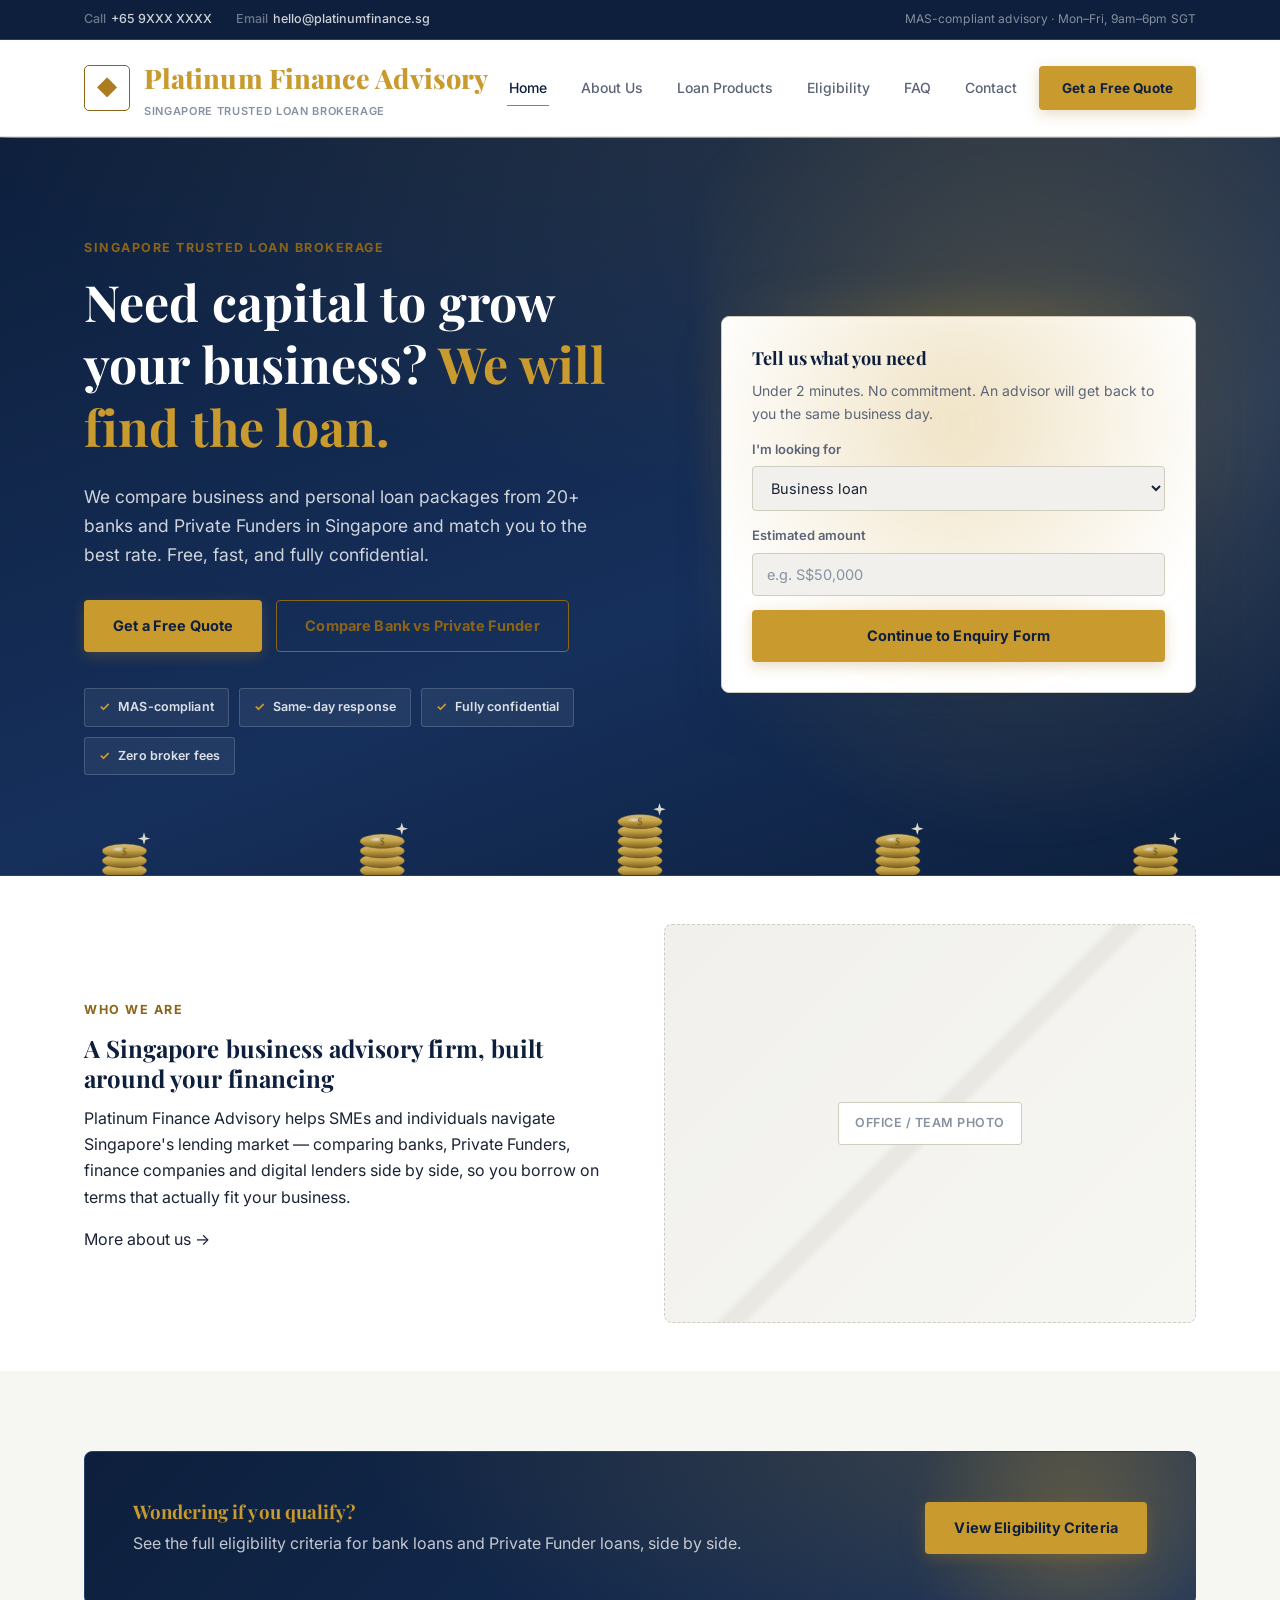
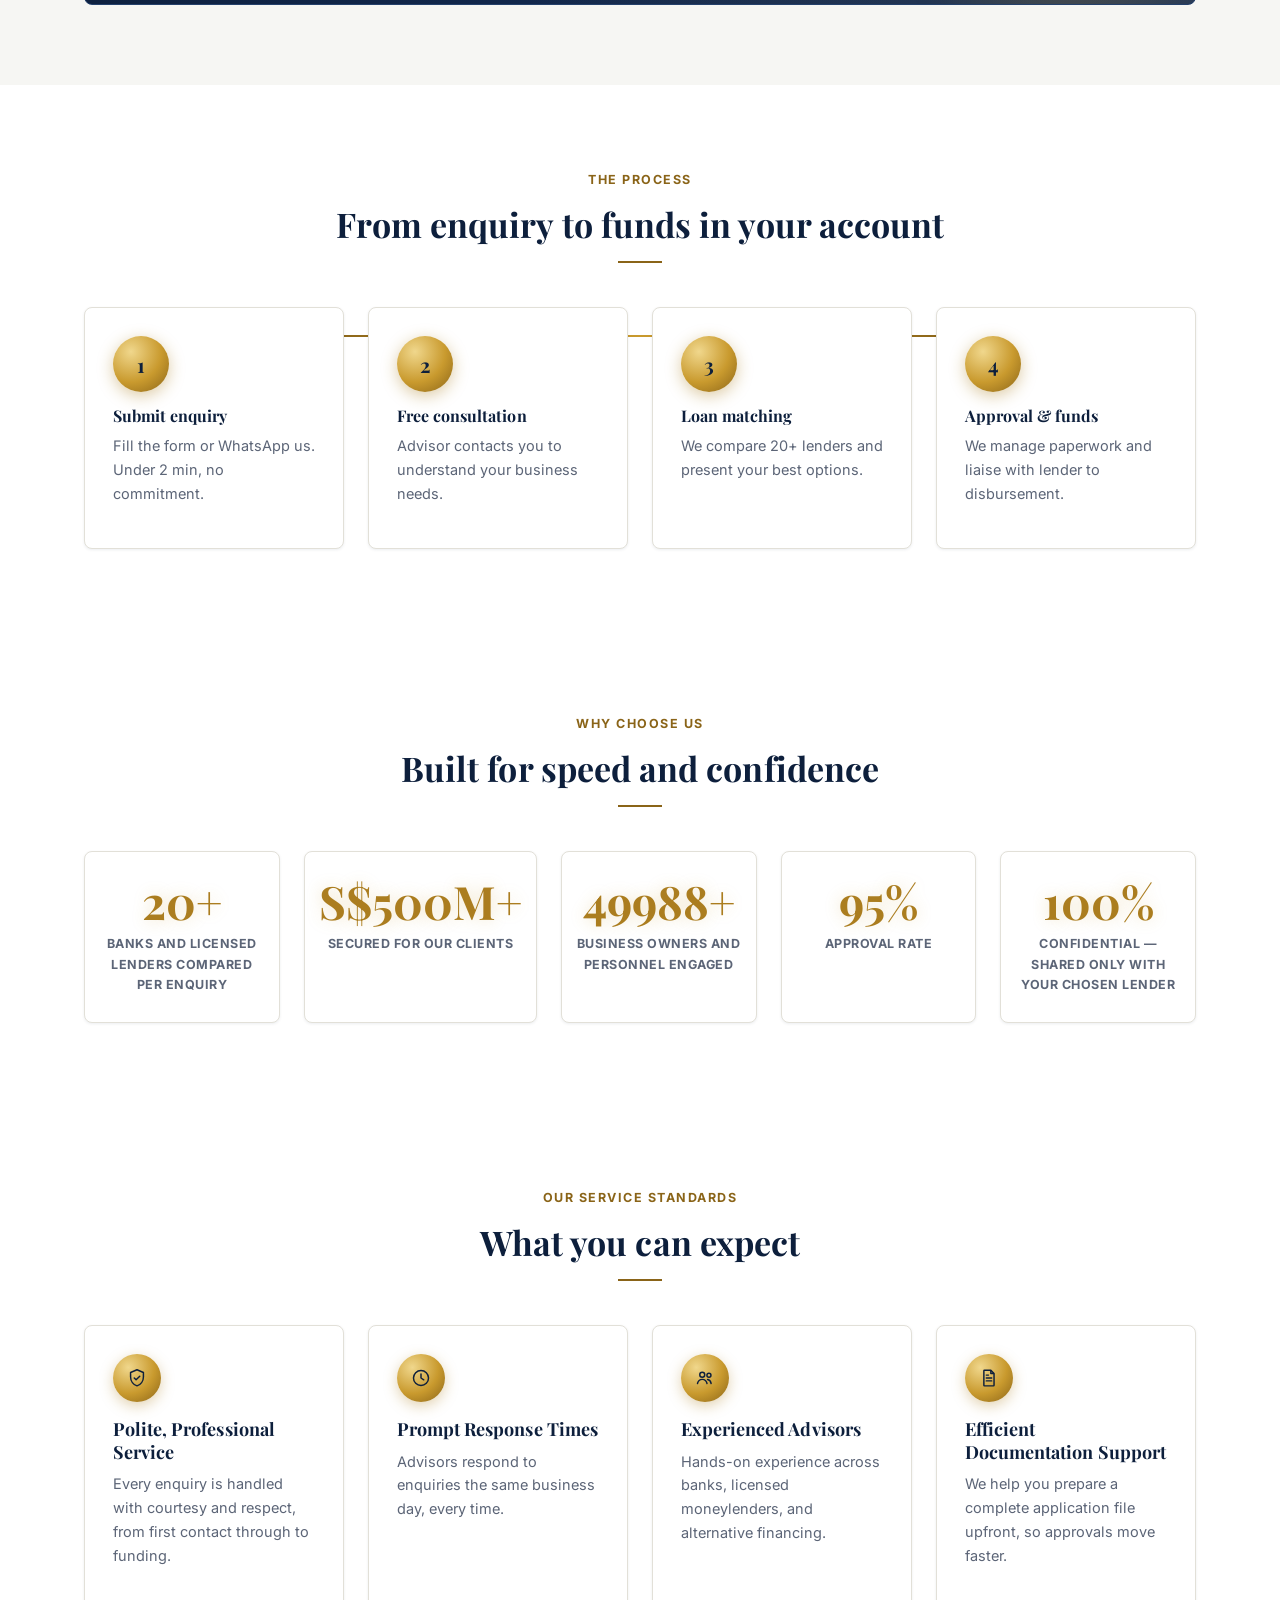
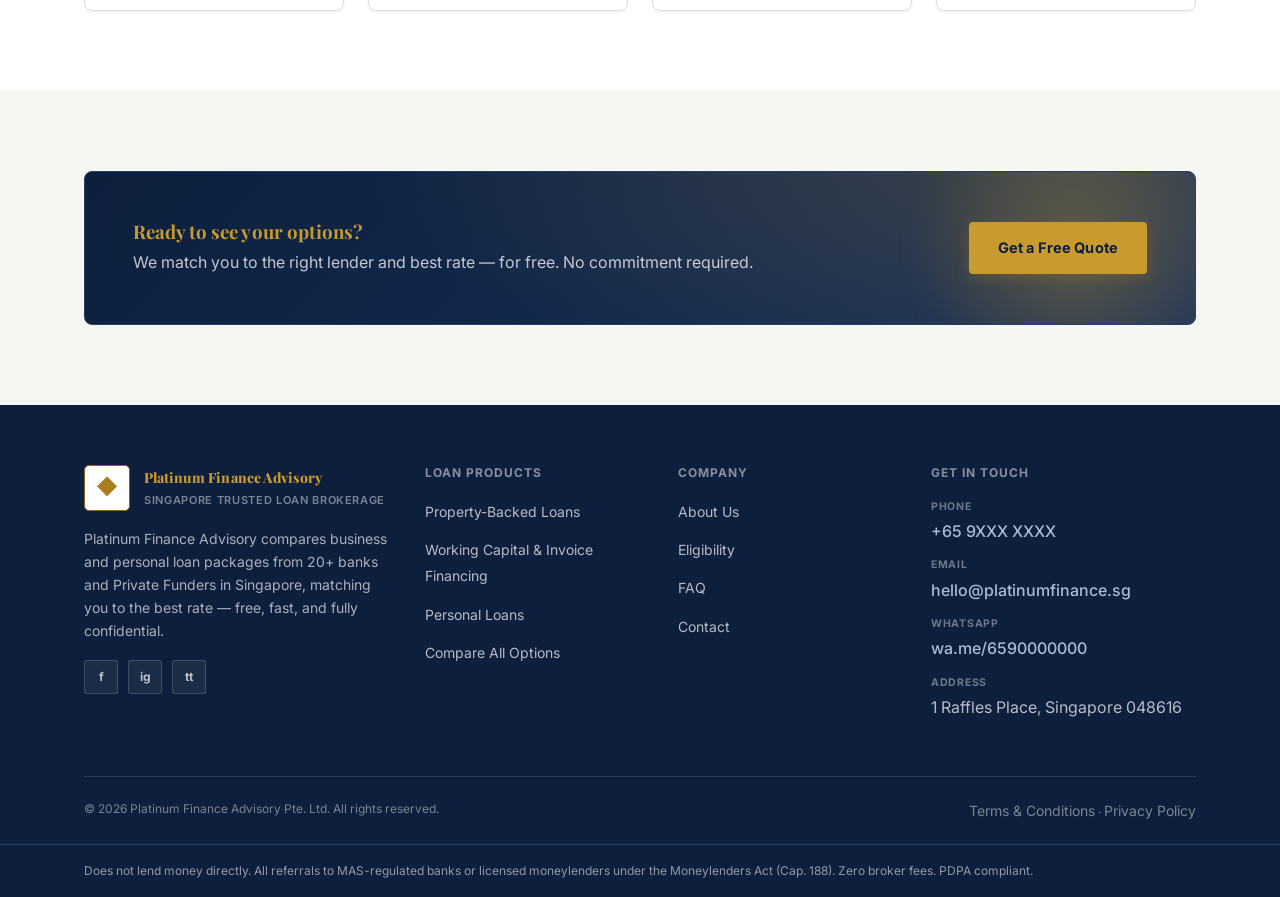
==== index.html @ d01706be "Initial checkpoint: Platinum Finance Advisory site Full site with product pages, animated homepage h" ====
<!doctype html>
<html lang="en">
<head>
<meta charset="UTF-8">
<meta name="viewport" content="width=device-width, initial-scale=1.0">
<title>Platinum Finance Advisory | Singapore Trusted Loan Brokerage</title>
<meta name="description" content="Platinum Finance Advisory compares business and personal loan packages from 20+ banks and Private Funders in Singapore. Free, fast, and fully confidential.">
<link rel="icon" href="data:image/svg+xml,<svg xmlns=%22http://www.w3.org/2000/svg%22 viewBox=%220 0 100 100%22><rect width=%22100%22 height=%22100%22 rx=%2220%22 fill=%22%23000000%22/><text x=%2250%22 y=%2266%22 font-size=%2258%22 font-family=%22sans-serif%22 font-weight=%22900%22 fill=%22%23d9af52%22 text-anchor=%22middle%22>%E2%97%86</text></svg>">
<link rel="stylesheet" href="css/styles.css?v=30">
</head>
<body>

<div class="top-bar">
  <div class="container top-bar-inner">
    <div class="top-bar-contact">
      <a href="tel:+6590000000"><span class="label">Call</span>+65 9XXX XXXX</a>
      <a href="mailto:hello@platinumfinance.sg"><span class="label">Email</span>hello@platinumfinance.sg</a>
    </div>
    <div class="top-bar-note">MAS-compliant advisory · Mon–Fri, 9am–6pm SGT</div>
  </div>
</div>

<header class="site-header">
  <div class="nav-bar">
    <a href="index.html" class="brand">
      <span class="mark mark--glow">◆</span>
      <span><span class="brand-name--glow">Platinum Finance Advisory</span><span class="tagline">Singapore trusted loan brokerage</span></span>
    </a>
    <nav class="nav-links">
      <a href="index.html" class="active">Home</a>
      <a href="about.html">About Us</a>
      <a href="products.html">Loan Products</a>
      <a href="eligibility.html">Eligibility</a>
      <a href="faq.html">FAQ</a>
      <a href="contact.html">Contact</a>
      <a href="contact.html#quote-form" class="btn btn-primary nav-cta-mobile">Get a Free Quote</a>
    </nav>
    <div class="nav-actions">
      <a href="contact.html#quote-form" class="btn btn-primary nav-cta">Get a Free Quote</a>
    </div>
    <button class="nav-toggle" aria-label="Toggle menu" aria-expanded="false"></button>
  </div>
</header>

<section class="hero">
  <div class="hero-coins" aria-hidden="true">
    <svg viewBox="0 0 1440 200" preserveAspectRatio="xMidYMax slice" xmlns="http://www.w3.org/2000/svg">
      <defs>
        <linearGradient id="coinGold" x1="0" y1="0" x2="0" y2="1">
          <stop offset="0%" stop-color="#f0d78c"/>
          <stop offset="45%" stop-color="#e8bb45"/>
          <stop offset="100%" stop-color="#8a6418"/>
        </linearGradient>
        <radialGradient id="coinShine" cx="50%" cy="50%" r="50%">
          <stop offset="0%" stop-color="#ffffff" stop-opacity=".9"/>
          <stop offset="100%" stop-color="#ffffff" stop-opacity="0"/>
        </radialGradient>
      </defs>
      <g class="coin-stack">
        <ellipse cx="140" cy="195" rx="25" ry="8" fill="url(#coinGold)" stroke="#7a5716" stroke-width="1" stroke-opacity=".5"/>
        <ellipse cx="140" cy="184" rx="25" ry="8" fill="url(#coinGold)" stroke="#7a5716" stroke-width="1" stroke-opacity=".5"/>
        <ellipse cx="140" cy="173" rx="25" ry="8" fill="url(#coinGold)" stroke="#7a5716" stroke-width="1" stroke-opacity=".5"/>
        <ellipse class="coin-shine" cx="133" cy="171" rx="8" ry="3" fill="url(#coinShine)"/>
        <text x="140" y="177" text-anchor="middle" font-family="Georgia, serif" font-size="11" font-weight="700" fill="#5c4210" opacity=".55">$</text>
        <path class="coin-sparkle" d="M0,-7 L1.6,-1.6 L7,0 L1.6,1.6 L0,7 L-1.6,1.6 L-7,0 L-1.6,-1.6 Z" fill="#fff8e0" transform="translate(162,159)"/>
      </g>
      <g class="coin-stack">
        <ellipse cx="430" cy="195" rx="25" ry="8" fill="url(#coinGold)" stroke="#7a5716" stroke-width="1" stroke-opacity=".5"/>
        <ellipse cx="430" cy="184" rx="25" ry="8" fill="url(#coinGold)" stroke="#7a5716" stroke-width="1" stroke-opacity=".5"/>
        <ellipse cx="430" cy="173" rx="25" ry="8" fill="url(#coinGold)" stroke="#7a5716" stroke-width="1" stroke-opacity=".5"/>
        <ellipse cx="430" cy="162" rx="25" ry="8" fill="url(#coinGold)" stroke="#7a5716" stroke-width="1" stroke-opacity=".5"/>
        <ellipse class="coin-shine" cx="423" cy="160" rx="8" ry="3" fill="url(#coinShine)"/>
        <text x="430" y="166" text-anchor="middle" font-family="Georgia, serif" font-size="11" font-weight="700" fill="#5c4210" opacity=".55">$</text>
        <path class="coin-sparkle" d="M0,-7 L1.6,-1.6 L7,0 L1.6,1.6 L0,7 L-1.6,1.6 L-7,0 L-1.6,-1.6 Z" fill="#fff8e0" transform="translate(452,148)"/>
      </g>
      <g class="coin-stack">
        <ellipse cx="720" cy="195" rx="25" ry="8" fill="url(#coinGold)" stroke="#7a5716" stroke-width="1" stroke-opacity=".5"/>
        <ellipse cx="720" cy="184" rx="25" ry="8" fill="url(#coinGold)" stroke="#7a5716" stroke-width="1" stroke-opacity=".5"/>
        <ellipse cx="720" cy="173" rx="25" ry="8" fill="url(#coinGold)" stroke="#7a5716" stroke-width="1" stroke-opacity=".5"/>
        <ellipse cx="720" cy="162" rx="25" ry="8" fill="url(#coinGold)" stroke="#7a5716" stroke-width="1" stroke-opacity=".5"/>
        <ellipse cx="720" cy="151" rx="25" ry="8" fill="url(#coinGold)" stroke="#7a5716" stroke-width="1" stroke-opacity=".5"/>
        <ellipse cx="720" cy="140" rx="25" ry="8" fill="url(#coinGold)" stroke="#7a5716" stroke-width="1" stroke-opacity=".5"/>
        <ellipse class="coin-shine" cx="713" cy="138" rx="8" ry="3" fill="url(#coinShine)"/>
        <text x="720" y="144" text-anchor="middle" font-family="Georgia, serif" font-size="11" font-weight="700" fill="#5c4210" opacity=".55">$</text>
        <path class="coin-sparkle" d="M0,-7 L1.6,-1.6 L7,0 L1.6,1.6 L0,7 L-1.6,1.6 L-7,0 L-1.6,-1.6 Z" fill="#fff8e0" transform="translate(742,126)"/>
      </g>
      <g class="coin-stack">
        <ellipse cx="1010" cy="195" rx="25" ry="8" fill="url(#coinGold)" stroke="#7a5716" stroke-width="1" stroke-opacity=".5"/>
        <ellipse cx="1010" cy="184" rx="25" ry="8" fill="url(#coinGold)" stroke="#7a5716" stroke-width="1" stroke-opacity=".5"/>
        <ellipse cx="1010" cy="173" rx="25" ry="8" fill="url(#coinGold)" stroke="#7a5716" stroke-width="1" stroke-opacity=".5"/>
        <ellipse cx="1010" cy="162" rx="25" ry="8" fill="url(#coinGold)" stroke="#7a5716" stroke-width="1" stroke-opacity=".5"/>
        <ellipse class="coin-shine" cx="1003" cy="160" rx="8" ry="3" fill="url(#coinShine)"/>
        <text x="1010" y="166" text-anchor="middle" font-family="Georgia, serif" font-size="11" font-weight="700" fill="#5c4210" opacity=".55">$</text>
        <path class="coin-sparkle" d="M0,-7 L1.6,-1.6 L7,0 L1.6,1.6 L0,7 L-1.6,1.6 L-7,0 L-1.6,-1.6 Z" fill="#fff8e0" transform="translate(1032,148)"/>
      </g>
      <g class="coin-stack">
        <ellipse cx="1300" cy="195" rx="25" ry="8" fill="url(#coinGold)" stroke="#7a5716" stroke-width="1" stroke-opacity=".5"/>
        <ellipse cx="1300" cy="184" rx="25" ry="8" fill="url(#coinGold)" stroke="#7a5716" stroke-width="1" stroke-opacity=".5"/>
        <ellipse cx="1300" cy="173" rx="25" ry="8" fill="url(#coinGold)" stroke="#7a5716" stroke-width="1" stroke-opacity=".5"/>
        <ellipse class="coin-shine" cx="1293" cy="171" rx="8" ry="3" fill="url(#coinShine)"/>
        <text x="1300" y="177" text-anchor="middle" font-family="Georgia, serif" font-size="11" font-weight="700" fill="#5c4210" opacity=".55">$</text>
        <path class="coin-sparkle" d="M0,-7 L1.6,-1.6 L7,0 L1.6,1.6 L0,7 L-1.6,1.6 L-7,0 L-1.6,-1.6 Z" fill="#fff8e0" transform="translate(1322,159)"/>
      </g>
    </svg>
  </div>
  <div class="container hero-grid">
    <div>
      <span class="eyebrow">Singapore Trusted Loan Brokerage</span>
      <h1>Need capital to grow your business? <span class="accent-text">We will find the loan.</span></h1>
      <p class="lead">We compare business and personal loan packages from 20+ banks and Private Funders in Singapore and match you to the best rate. Free, fast, and fully confidential.</p>
      <div class="hero-actions">
        <a href="contact.html#quote-form" class="btn btn-primary">Get a Free Quote</a>
        <a href="products.html" class="btn btn-outline">Compare Bank vs Private Funder</a>
      </div>
      <ul class="hero-trust">
        <li><span class="dot">✓</span> MAS-compliant</li>
        <li><span class="dot">✓</span> Same-day response</li>
        <li><span class="dot">✓</span> Fully confidential</li>
        <li><span class="dot">✓</span> Zero broker fees</li>
      </ul>
    </div>
    <div class="hero-card">
      <h3>Tell us what you need</h3>
      <p style="color:var(--text-muted);font-size:14px;">Under 2 minutes. No commitment. An advisor will get back to you the same business day.</p>
      <div class="field">
        <label>I'm looking for</label>
        <select>
          <option>Business loan</option>
          <option>Personal loan</option>
          <option>Not sure — help me decide</option>
        </select>
      </div>
      <div class="field">
        <label>Estimated amount</label>
        <input type="text" placeholder="e.g. S$50,000">
      </div>
      <a href="contact.html#quote-form" class="btn btn-primary btn-block">Continue to Enquiry Form</a>
    </div>
  </div>
</section>

<section class="section--tight">
  <div class="container">
    <div class="grid grid-2" style="align-items:center;gap:48px;">
      <div>
        <span class="eyebrow">Who We Are</span>
        <h2>A Singapore business advisory firm, built around your financing</h2>
        <p>Platinum Finance Advisory helps SMEs and individuals navigate Singapore's lending market — comparing banks, Private Funders, finance companies and digital lenders side by side, so you borrow on terms that actually fit your business.</p>
        <a href="about.html" class="card-link">More about us →</a>
      </div>
      <div class="photo-placeholder">
        <span class="photo-placeholder-label">Office / team photo</span>
      </div>
    </div>
  </div>
</section>

<section class="section section--alt" id="eligibility-teaser">
  <div class="container">
    <div class="cta-banner">
      <div>
        <h3>Wondering if you qualify?</h3>
        <p>See the full eligibility criteria for bank loans and Private Funder loans, side by side.</p>
      </div>
      <a href="eligibility.html" class="btn btn-primary">View Eligibility Criteria</a>
    </div>
  </div>
</section>

<section class="section" id="process">
  <div class="container">
    <div class="section-head">
      <span class="eyebrow">The Process</span>
      <h2>From enquiry to funds in your account</h2>
    </div>
    <div class="grid grid-4 process-grid">
      <div class="card">
        <div class="step-num" style="margin-bottom:14px;">1</div>
        <h4>Submit enquiry</h4>
        <p style="color:var(--text-muted);font-size:14.5px;">Fill the form or WhatsApp us. Under 2 min, no commitment.</p>
      </div>
      <div class="card">
        <div class="step-num" style="margin-bottom:14px;">2</div>
        <h4>Free consultation</h4>
        <p style="color:var(--text-muted);font-size:14.5px;">Advisor contacts you to understand your business needs.</p>
      </div>
      <div class="card">
        <div class="step-num" style="margin-bottom:14px;">3</div>
        <h4>Loan matching</h4>
        <p style="color:var(--text-muted);font-size:14.5px;">We compare 20+ lenders and present your best options.</p>
      </div>
      <div class="card">
        <div class="step-num" style="margin-bottom:14px;">4</div>
        <h4>Approval &amp; funds</h4>
        <p style="color:var(--text-muted);font-size:14.5px;">We manage paperwork and liaise with lender to disbursement.</p>
      </div>
    </div>
  </div>
</section>

<section class="section" id="why-us">
  <div class="container">
    <div class="section-head">
      <span class="eyebrow">Why Choose Us</span>
      <h2>Built for speed and confidence</h2>
    </div>
    <div class="grid grid-5">
      <div class="stat-block">
        <div class="stat-number">20+</div>
        <div class="stat-label">Banks and licensed lenders compared per enquiry</div>
      </div>
      <div class="stat-block">
        <div class="stat-number">S$500M+</div>
        <div class="stat-label">Secured for our clients</div>
      </div>
      <div class="stat-block">
        <div class="stat-number">50,000+</div>
        <div class="stat-label">Business owners and personnel engaged</div>
      </div>
      <div class="stat-block">
        <div class="stat-number">95%</div>
        <div class="stat-label">Approval rate</div>
      </div>
      <div class="stat-block">
        <div class="stat-number">100%</div>
        <div class="stat-label">Confidential — shared only with your chosen lender</div>
      </div>
    </div>
  </div>
</section>

<section class="section">
  <div class="container">
    <div class="section-head">
      <span class="eyebrow">Our Service Standards</span>
      <h2>What you can expect</h2>
    </div>
    <div class="grid grid-4">
      <div class="card">
        <div class="icon icon--badge">
          <svg viewBox="0 0 24 24" fill="none" xmlns="http://www.w3.org/2000/svg"><path d="M12 3l7 3v5c0 4.4-3 8.4-7 9.6-4-1.2-7-5.2-7-9.6V6l7-3z" stroke="currentColor" stroke-width="1.6" stroke-linejoin="round"/><path d="M9 12l2 2 4-4" stroke="currentColor" stroke-width="1.6" stroke-linecap="round" stroke-linejoin="round"/></svg>
        </div>
        <h3>Polite, Professional Service</h3>
        <p>Every enquiry is handled with courtesy and respect, from first contact through to funding.</p>
      </div>
      <div class="card">
        <div class="icon icon--badge">
          <svg viewBox="0 0 24 24" fill="none" xmlns="http://www.w3.org/2000/svg"><circle cx="12" cy="12" r="8.2" stroke="currentColor" stroke-width="1.6"/><path d="M12 7.5V12l3 2" stroke="currentColor" stroke-width="1.6" stroke-linecap="round" stroke-linejoin="round"/></svg>
        </div>
        <h3>Prompt Response Times</h3>
        <p>Advisors respond to enquiries the same business day, every time.</p>
      </div>
      <div class="card">
        <div class="icon icon--badge">
          <svg viewBox="0 0 24 24" fill="none" xmlns="http://www.w3.org/2000/svg"><circle cx="9" cy="8.5" r="2.7" stroke="currentColor" stroke-width="1.6"/><path d="M3.8 18c.6-2.8 2.7-4.5 5.2-4.5s4.6 1.7 5.2 4.5" stroke="currentColor" stroke-width="1.6" stroke-linecap="round"/><circle cx="16.3" cy="9" r="2.2" stroke="currentColor" stroke-width="1.6"/><path d="M14.8 13.7c1.9.2 3.4 1.8 3.9 4.3" stroke="currentColor" stroke-width="1.6" stroke-linecap="round"/></svg>
        </div>
        <h3>Experienced Advisors</h3>
        <p>Hands-on experience across banks, licensed moneylenders, and alternative financing.</p>
      </div>
      <div class="card">
        <div class="icon icon--badge">
          <svg viewBox="0 0 24 24" fill="none" xmlns="http://www.w3.org/2000/svg"><path d="M7 3.5h7l3.5 3.5V20a.6.6 0 01-.6.6H7a.6.6 0 01-.6-.6V4.1c0-.3.3-.6.6-.6z" stroke="currentColor" stroke-width="1.6" stroke-linejoin="round"/><path d="M14 3.5V7h3.5" stroke="currentColor" stroke-width="1.6" stroke-linejoin="round"/><path d="M9 12h6M9 15.2h6M9 8.8h2.5" stroke="currentColor" stroke-width="1.4" stroke-linecap="round"/></svg>
        </div>
        <h3>Efficient Documentation Support</h3>
        <p>We help you prepare a complete application file upfront, so approvals move faster.</p>
      </div>
    </div>
  </div>
</section>

<section class="section section--alt">
  <div class="container">
    <div class="cta-banner">
      <div>
        <h3>Ready to see your options?</h3>
        <p>We match you to the right lender and best rate — for free. No commitment required.</p>
      </div>
      <a href="contact.html#quote-form" class="btn btn-primary">Get a Free Quote</a>
    </div>
  </div>
</section>

<footer class="site-footer">
  <div class="container">
    <div class="footer-grid">
      <div>
        <a href="index.html" class="brand">
          <span class="mark">◆</span>
          <span>Platinum Finance Advisory<span class="tagline">Singapore trusted loan brokerage</span></span>
        </a>
        <p class="about-blurb">Platinum Finance Advisory compares business and personal loan packages from 20+ banks and Private Funders in Singapore, matching you to the best rate — free, fast, and fully confidential.</p>
        <div class="social-row">
          <a href="#" aria-label="Facebook" target="_blank" rel="noopener">f</a>
          <a href="#" aria-label="Instagram" target="_blank" rel="noopener">ig</a>
          <a href="#" aria-label="TikTok" target="_blank" rel="noopener">tt</a>
        </div>
      </div>
      <div>
        <h4>Loan Products</h4>
        <ul>
          <li><a href="property-loans.html">Property-Backed Loans</a></li>
          <li><a href="working-capital-financing.html">Working Capital & Invoice Financing</a></li>
          <li><a href="personal-loans.html">Personal Loans</a></li>
          <li><a href="products.html">Compare All Options</a></li>
        </ul>
      </div>
      <div>
        <h4>Company</h4>
        <ul>
          <li><a href="about.html">About Us</a></li>
          <li><a href="eligibility.html">Eligibility</a></li>
          <li><a href="faq.html">FAQ</a></li>
          <li><a href="contact.html">Contact</a></li>
        </ul>
      </div>
      <div>
        <h4>Get in Touch</h4>
        <ul>
          <li><span class="footer-label">Phone</span><span class="contact-value">+65 9XXX XXXX</span></li>
          <li><span class="footer-label">Email</span><span class="contact-value">hello@platinumfinance.sg</span></li>
          <li><span class="footer-label">WhatsApp</span><span class="contact-value">wa.me/6590000000</span></li>
          <li><span class="footer-label">Address</span>1 Raffles Place, Singapore 048616</li>
        </ul>
      </div>
    </div>
    <div class="footer-bottom">
      <span>© 2026 Platinum Finance Advisory Pte. Ltd. All rights reserved.</span>
      <span><a href="terms.html">Terms &amp; Conditions</a> · <a href="privacy.html">Privacy Policy</a></span>
    </div>
  </div>
  <div class="disclaimer-bar">
    <div class="container">
      <p>Does not lend money directly. All referrals to MAS-regulated banks or licensed moneylenders under the Moneylenders Act (Cap. 188). Zero broker fees. PDPA compliant.</p>
    </div>
  </div>
</footer>

<script src="js/main.js"></script>
</body>
</html>
---- css/styles.css ----
/* ==========================================================================
   Platinum Finance Advisory — shared stylesheet
   Palette: white / navy / gold — light corporate finance theme
   ========================================================================== */

@import url('https://fonts.googleapis.com/css2?family=Playfair+Display:wght@600;700;800&family=Inter:wght@400;500;600;700;800&display=swap');

:root {
  --bg: #ffffff;
  --bg-alt: #f6f6f3;
  --bg-card: #ffffff;
  --bg-card-2: #f1f0ec;
  --border: #e2e0d8;
  --border-strong: #cfccc0;

  --navy: #0d1f3c;
  --navy-bright: #16305c;
  --navy-dim: #24406b;

  --gold: #ab7d1f;
  --gold-bright: #c99a2e;
  --gold-dim: #8a6418;

  --text: #1b2434;
  --text-muted: #5c6577;
  --text-faint: #8791a0;

  --platinum: #4a5568;
  --platinum-bright: #2d3748;
  --platinum-dim: #718096;

  --pending: #b3540f;
  --success: #1f7a43;

  --radius: 8px;
  --shadow-sm: 0 1px 3px rgba(13,34,64,.08);
  --shadow-md: 0 10px 28px rgba(13,34,64,.12);
  --shadow-lg: 0 20px 48px rgba(13,34,64,.18);
  --max-width: 1160px;
  --font: 'Inter', -apple-system, BlinkMacSystemFont, "Segoe UI", Roboto, Helvetica, Arial, sans-serif;
  --font-serif: 'Playfair Display', Georgia, 'Times New Roman', serif;
}

* { box-sizing: border-box; }
html { scroll-behavior: smooth; }

body {
  margin: 0;
  font-family: var(--font);
  color: var(--text);
  background: var(--bg);
  line-height: 1.65;
  -webkit-font-smoothing: antialiased;
}

img { max-width: 100%; display: block; }
a { color: inherit; text-decoration: none; }
ul { list-style: none; margin: 0; padding: 0; }
h1, h2, h3, h4 {
  margin: 0 0 .5em;
  line-height: 1.25;
  color: var(--navy);
  font-family: var(--font-serif);
  font-weight: 700;
  letter-spacing: .002em;
}
p { margin: 0 0 1em; color: var(--text); }
strong { color: var(--text); }

.container {
  max-width: var(--max-width);
  margin: 0 auto;
  padding: 0 24px;
}

.section { padding: 80px 0; }
.section--tight { padding: 48px 0; }
.section--alt { background: var(--bg-alt); }
.section--navy { background: var(--navy); color: #fff; }
.section--navy h2, .section--navy h3 { color: var(--gold-bright); }

.eyebrow {
  display: inline-block;
  font-family: var(--font);
  font-size: 12.5px;
  font-weight: 700;
  letter-spacing: .12em;
  text-transform: uppercase;
  color: var(--gold-dim);
  margin-bottom: 12px;
}

.section-head { max-width: 640px; margin: 0 auto 44px; text-align: center; }
.section-head h2 { font-size: clamp(26px, 3.2vw, 34px); }
.section-head h2::after {
  content: "";
  display: block;
  width: 44px;
  height: 2px;
  background: var(--gold-dim);
  margin: 16px auto 0;
}
.section-head p { color: var(--text-muted); margin-top: 16px; }

/* ---------- Buttons ---------- */
.btn {
  display: inline-flex;
  align-items: center;
  justify-content: center;
  gap: 8px;
  padding: 13px 28px;
  border-radius: 4px;
  font-family: var(--font);
  font-weight: 700;
  font-size: 14.5px;
  letter-spacing: .01em;
  border: 1.5px solid transparent;
  cursor: pointer;
  transition: transform .15s ease, box-shadow .15s ease, background .15s ease, color .15s ease, border-color .15s ease;
  white-space: nowrap;
}
.btn:hover { transform: translateY(-1px); }
.btn-primary {
  background: var(--gold-bright);
  color: var(--navy);
  position: relative;
  overflow: hidden;
  box-shadow: 0 4px 14px rgba(171,125,31,.28);
}
.btn-primary::after {
  content: "";
  position: absolute; top: 0; left: -60%;
  width: 40%; height: 100%;
  background: linear-gradient(115deg, transparent, rgba(255,255,255,.45), transparent);
  transform: skewX(-20deg);
  transition: left .5s ease;
}
.btn-primary:hover::after { left: 130%; }
.btn-primary:hover { background: var(--gold); box-shadow: 0 6px 20px rgba(171,125,31,.4); }
.btn-outline { background: transparent; border-color: var(--gold-dim); color: var(--gold-dim); }
.btn-outline:hover { background: rgba(171,125,31,.06); border-color: var(--gold); color: var(--navy); }
.btn-navy { background: var(--navy); color: #ffffff; border-color: var(--navy); }
.btn-navy:hover { background: var(--navy-bright); box-shadow: var(--shadow-md); }
.btn-accent { background: transparent; color: var(--platinum); border-color: var(--border-strong); }
.btn-accent:hover { border-color: var(--platinum-dim); background: rgba(74,85,104,.05); }
.btn-block { width: 100%; }
.btn[disabled] { opacity: .6; cursor: not-allowed; transform: none; }

/* ---------- Top contact bar ---------- */
.top-bar { background: var(--navy); border-bottom: 1px solid var(--navy-dim); padding: 9px 0; }
.top-bar-inner { display: flex; justify-content: space-between; align-items: center; flex-wrap: wrap; gap: 8px 24px; }
.top-bar-contact { display: flex; gap: 24px; flex-wrap: wrap; }
.top-bar a { font-size: 12.5px; font-weight: 500; color: rgba(255,255,255,.8); }
.top-bar a:hover { color: var(--gold-bright); }
.top-bar .label { color: rgba(255,255,255,.4); margin-right: 5px; }
.top-bar-note { font-size: 12px; color: rgba(255,255,255,.5); letter-spacing: .01em; }
@media (max-width: 620px) { .top-bar-note { display: none; } }

/* ---------- Header / Nav ---------- */
.site-header {
  position: sticky;
  top: 0;
  z-index: 100;
  background: rgba(255, 255, 255, .96);
  backdrop-filter: blur(8px);
  border-bottom: 1px solid var(--border);
}
.nav-bar {
  display: flex;
  align-items: center;
  justify-content: space-between;
  padding: 16px 24px;
  max-width: var(--max-width);
  margin: 0 auto;
}
.brand {
  display: flex;
  align-items: center;
  gap: 14px;
  font-family: var(--font-serif);
  font-weight: 800;
  font-size: 27px;
  letter-spacing: .003em;
  color: var(--gold);
}
.brand .mark {
  font-family: var(--font);
  width: 46px; height: 46px;
  border-radius: 5px;
  background: var(--bg-card);
  border: 1.5px solid var(--gold-dim);
  display: flex; align-items: center; justify-content: center;
  color: var(--gold);
  font-weight: 700;
  font-size: 21px;
  flex-shrink: 0;
}
@media (max-width: 480px) { .brand { font-size: 20px; gap: 10px; } .brand .mark { width: 38px; height: 38px; font-size: 17px; } }
.brand-name--glow {
  color: var(--gold-bright);
  animation: brandNameGlow 2.6s ease-in-out infinite alternate;
}
.mark--glow {
  animation: brandMarkGlow 2.6s ease-in-out infinite alternate;
}
@keyframes brandNameGlow {
  0% { text-shadow: 0 0 3px rgba(201,154,46,.25), 0 0 7px rgba(201,154,46,.12); }
  100% { text-shadow: 0 0 8px rgba(201,154,46,.9), 0 0 18px rgba(201,154,46,.6), 0 0 32px rgba(201,154,46,.35); }
}
@keyframes brandMarkGlow {
  0% { box-shadow: 0 0 3px rgba(201,154,46,.2); border-color: var(--gold-dim); }
  100% { box-shadow: 0 0 10px rgba(201,154,46,.7), 0 0 20px rgba(201,154,46,.4); border-color: var(--gold-bright); }
}
@media (prefers-reduced-motion: reduce) {
  .brand-name--glow, .mark--glow { animation: none; }
}
.brand .tagline {
  display: block;
  font-family: var(--font);
  font-size: 11px;
  font-weight: 600;
  color: var(--text-faint);
  letter-spacing: .06em;
  text-transform: uppercase;
  margin-top: 2px;
}

.nav-links {
  display: flex;
  align-items: center;
  gap: 30px;
}
.nav-links a {
  font-family: var(--font);
  font-weight: 500;
  font-size: 14px;
  color: var(--text-muted);
  padding: 6px 2px;
  border-bottom: 1.5px solid transparent;
}
.nav-links a:hover,
.nav-links a.active { color: var(--navy); border-color: var(--gold); }

.nav-actions { display: flex; align-items: center; gap: 14px; }
.nav-cta { padding: 10px 22px; font-size: 13.5px; }
.nav-cta-mobile { display: none; }

.nav-toggle {
  display: none;
  background: none; border: none; cursor: pointer;
  width: 40px; height: 40px;
  align-items: center; justify-content: center;
}
.nav-toggle span, .nav-toggle::before, .nav-toggle::after {
  content: ""; display: block; width: 22px; height: 1.5px; background: var(--navy);
  position: relative; transition: all .2s ease;
}
.nav-toggle::before { transform: translateY(-7px); position: absolute; }
.nav-toggle::after { transform: translateY(7px); position: absolute; }

@media (max-width: 880px) {
  .nav-toggle { display: flex; }
  .nav-links {
    position: absolute;
    top: 100%; left: 0; right: 0;
    background: var(--bg);
    border-bottom: 1px solid var(--border);
    flex-direction: column;
    align-items: flex-start;
    gap: 0;
    max-height: 0;
    overflow: hidden;
    transition: max-height .25s ease;
  }
  .nav-links.open { max-height: 480px; }
  .nav-links a { width: 100%; padding: 14px 24px; border-bottom: 1px solid var(--border); }
  .nav-cta-mobile { display: block; padding: 16px 24px; }
  .nav-actions .nav-cta { display: none; }
}

/* ---------- Hero (dark navy, bookends with footer) ---------- */
.hero {
  position: relative;
  overflow: hidden;
  background: radial-gradient(1100px 480px at 82% -12%, rgba(201,154,46,.14), transparent),
              linear-gradient(160deg, var(--navy), var(--navy-bright) 60%, var(--navy));
  color: #ffffff;
  padding: 96px 0 100px;
  border-bottom: 1px solid var(--navy-dim);
}
.hero::after {
  content: "";
  position: absolute;
  top: -25%; right: -5%;
  width: 50%; height: 130%;
  background: radial-gradient(circle, rgba(201,154,46,.32) 0%, rgba(201,154,46,.1) 45%, transparent 72%);
  filter: blur(10px);
  animation: heroAmbientGlow 6s ease-in-out infinite alternate;
  pointer-events: none;
  z-index: 0;
}
@keyframes heroAmbientGlow {
  0% { transform: scale(.85); opacity: .55; }
  100% { transform: scale(1.15); opacity: 1; }
}
@media (prefers-reduced-motion: reduce) {
  .hero::after { animation: none; }
}
.hero-coins {
  position: absolute;
  left: 0; right: 0; bottom: 0;
  width: 100%; height: 130px;
  opacity: .85;
  pointer-events: none;
}
.hero-coins svg { width: 100%; height: 100%; display: block; }
.hero-coins .coin-stack {
  transform-box: fill-box;
  transform-origin: bottom;
  animation: coinStackBob 3.6s ease-in-out infinite;
}
.hero-coins .coin-stack:nth-child(1) { animation-delay: 0s; }
.hero-coins .coin-stack:nth-child(2) { animation-delay: .5s; }
.hero-coins .coin-stack:nth-child(3) { animation-delay: 1s; }
.hero-coins .coin-stack:nth-child(4) { animation-delay: .5s; }
.hero-coins .coin-stack:nth-child(5) { animation-delay: 0s; }
.hero-coins .coin-shine {
  animation: coinShinePulse 2.4s ease-in-out infinite;
}
.hero-coins .coin-sparkle {
  transform-box: fill-box;
  transform-origin: center;
  animation: coinSparkleTwinkle 2.2s ease-in-out infinite;
}
.hero-coins .coin-stack:nth-child(2) .coin-sparkle { animation-delay: .4s; }
.hero-coins .coin-stack:nth-child(3) .coin-sparkle { animation-delay: .8s; }
.hero-coins .coin-stack:nth-child(4) .coin-sparkle { animation-delay: 1.2s; }
.hero-coins .coin-stack:nth-child(5) .coin-sparkle { animation-delay: 1.6s; }
@keyframes coinStackBob {
  0%, 100% { transform: translateY(0); }
  50% { transform: translateY(-6px); }
}
@keyframes coinShinePulse {
  0%, 100% { opacity: .35; }
  50% { opacity: .95; }
}
@keyframes coinSparkleTwinkle {
  0%, 100% { opacity: 0; transform: scale(.4); }
  50% { opacity: 1; transform: scale(1); }
}
@media (prefers-reduced-motion: reduce) {
  .hero-coins .coin-stack, .hero-coins .coin-shine, .hero-coins .coin-sparkle { animation: none; opacity: 1; }
}
.hero-grid {
  position: relative;
  z-index: 1;
  display: grid;
  grid-template-columns: 1.1fr .9fr;
  gap: 56px;
  align-items: center;
}
@media (max-width: 880px) { .hero-grid { grid-template-columns: 1fr; } }
.hero h1 { color: #ffffff; font-size: clamp(32px, 4.4vw, 50px); }
.hero h1 .accent-text {
  color: var(--gold-bright);
  animation: accentTextGlow 3s ease-in-out infinite alternate;
}
@keyframes accentTextGlow {
  0% { text-shadow: 0 0 4px rgba(201,154,46,.25), 0 0 10px rgba(201,154,46,.12); }
  100% { text-shadow: 0 0 10px rgba(201,154,46,.85), 0 0 22px rgba(201,154,46,.5), 0 0 38px rgba(201,154,46,.3); }
}
.hero p.lead { color: rgba(255,255,255,.8); font-size: 17.5px; max-width: 520px; }
.hero-actions { display: flex; gap: 14px; flex-wrap: wrap; margin-top: 30px; }
.hero-actions .btn-primary { animation: heroCtaPulse 2.6s ease-in-out infinite; }
@keyframes heroCtaPulse {
  0%, 100% { box-shadow: 0 6px 20px rgba(171,125,31,.35); }
  50% { box-shadow: 0 8px 30px rgba(201,154,46,.65), 0 0 18px rgba(201,154,46,.4); }
}
@media (prefers-reduced-motion: reduce) {
  .hero h1 .accent-text, .hero-actions .btn-primary { animation: none; }
}

.hero-trust { display: flex; gap: 10px; flex-wrap: wrap; margin-top: 36px; }
.hero-trust li {
  display: flex; align-items: center; gap: 8px;
  font-size: 12.5px; font-weight: 600; color: rgba(255,255,255,.85);
  background: rgba(255,255,255,.06);
  border: 1px solid rgba(255,255,255,.16);
  padding: 8px 14px; border-radius: 3px;
  letter-spacing: .01em;
}
.hero-trust .dot { color: var(--gold-bright); font-weight: 700; }

.hero-card {
  position: relative;
  background: var(--bg-card);
  border: 1px solid var(--border-strong);
  border-radius: var(--radius);
  padding: 30px;
  color: var(--text);
  box-shadow: var(--shadow-lg);
  transition: transform .3s ease, box-shadow .3s ease;
}
.hero-card::before {
  content: "";
  position: absolute;
  inset: -18px;
  background: radial-gradient(circle at 50% 30%, rgba(201,154,46,.28), transparent 70%);
  filter: blur(18px);
  z-index: -1;
  border-radius: inherit;
}
.hero-card:hover {
  transform: translateY(-4px);
  box-shadow: 0 20px 50px rgba(0,0,0,.35), 0 0 0 1px rgba(201,154,46,.25);
}
.hero-card h3 { font-size: 18px; }
.hero-card .field { margin-bottom: 14px; }

.hero-grid .eyebrow,
.hero-grid h1,
.hero-grid p.lead,
.hero-grid .hero-actions,
.hero-grid .hero-trust,
.hero-grid .hero-card {
  opacity: 0;
  animation: heroFadeUp .7s ease forwards;
}
.hero-grid .eyebrow { animation-delay: .05s; }
.hero-grid h1 { animation-delay: .15s; }
.hero-grid p.lead { animation-delay: .28s; }
.hero-grid .hero-actions { animation-delay: .4s; }
.hero-grid .hero-trust { animation-delay: .52s; }
.hero-grid .hero-card { animation-delay: .35s; }
@keyframes heroFadeUp {
  from { opacity: 0; transform: translateY(14px); }
  to { opacity: 1; transform: translateY(0); }
}
@media (prefers-reduced-motion: reduce) {
  .hero-grid .eyebrow, .hero-grid h1, .hero-grid p.lead,
  .hero-grid .hero-actions, .hero-grid .hero-trust, .hero-grid .hero-card {
    animation: none; opacity: 1;
  }
}

/* ---------- Cards / grids ---------- */
.grid { display: grid; gap: 24px; }
.grid-5 { grid-template-columns: repeat(5, 1fr); }
.grid-4 { grid-template-columns: repeat(4, 1fr); }
.grid-3 { grid-template-columns: repeat(3, 1fr); }
.grid-2 { grid-template-columns: repeat(2, 1fr); }
@media (max-width: 960px) { .grid-5 { grid-template-columns: repeat(3, 1fr); } .grid-4 { grid-template-columns: repeat(2, 1fr); } .grid-3 { grid-template-columns: repeat(2, 1fr); } }
@media (max-width: 620px) { .grid-5, .grid-4, .grid-3, .grid-2 { grid-template-columns: 1fr; } }

.card {
  background: var(--bg-card);
  border: 1px solid var(--border);
  border-radius: var(--radius);
  padding: 28px;
  box-shadow: var(--shadow-sm);
  transition: box-shadow .2s ease, transform .2s ease, border-color .2s ease;
}
.card:hover { box-shadow: 0 14px 32px rgba(171,125,31,.14), var(--shadow-md); transform: translateY(-3px); border-color: var(--gold-dim); }
.card .icon {
  width: 40px; height: 40px;
  border-radius: 3px;
  background: var(--bg-card-2);
  border: 1px solid var(--gold-dim);
  display: flex; align-items: center; justify-content: center;
  font-size: 15px; margin-bottom: 16px;
  color: var(--gold-dim);
  font-family: var(--font-serif);
  font-weight: 700;
}
.card .icon.icon--badge {
  width: 48px; height: 48px;
  border-radius: 50%;
  background: radial-gradient(circle at 32% 28%, #f0d78c, #c99a2e 55%, #8a6418 100%);
  border: none;
  color: var(--navy);
  box-shadow: 0 4px 14px rgba(171,125,31,.35);
}
.card .icon.icon--badge svg { width: 22px; height: 22px; }
.card:hover .icon.icon--badge { box-shadow: 0 6px 20px rgba(201,154,46,.55); }
.card h3 { font-size: 18px; }
.card p { color: var(--text-muted); font-size: 14.5px; margin-bottom: 14px; }
.card .card-link { font-family: var(--font); font-weight: 600; font-size: 13.5px; color: var(--gold-dim); letter-spacing: .01em; }
.card .card-link:hover { color: var(--navy); }

.tag {
  display: inline-block;
  font-family: var(--font);
  font-size: 11px;
  font-weight: 700;
  letter-spacing: .06em;
  text-transform: uppercase;
  padding: 4px 10px;
  border-radius: 3px;
  margin-bottom: 12px;
}
.tag--secured { background: rgba(171,125,31,.08); color: var(--gold-dim); border: 1px solid rgba(171,125,31,.35); }
.tag--unsecured { background: rgba(74,85,104,.08); color: var(--platinum-bright); border: 1px solid rgba(74,85,104,.3); }

/* ---------- Steps ---------- */
.step {
  display: flex; gap: 18px; align-items: flex-start;
  padding: 18px 0;
  border-bottom: 1px solid var(--border);
}
.step:last-child { border-bottom: none; }
.step-num {
  flex-shrink: 0;
  width: 38px; height: 38px;
  border-radius: 50%;
  background: var(--bg-card);
  border: 1px solid var(--gold-dim);
  color: var(--navy);
  font-family: var(--font-serif);
  display: flex; align-items: center; justify-content: center;
  font-weight: 700;
}
.step h4 { margin-bottom: 4px; font-size: 16.5px; color: var(--navy); font-family: var(--font); font-weight: 700; }
.step p { margin: 0; color: var(--text-muted); font-size: 14.5px; }

.process-grid { position: relative; }
.process-grid.reveal { opacity: 1; transform: none; transition: none; }
.process-grid::before {
  content: "";
  position: absolute;
  top: 28px;
  left: 12.5%; right: 12.5%;
  height: 2px;
  background: linear-gradient(90deg, transparent, var(--gold-dim) 12%, var(--gold-bright) 50%, var(--gold-dim) 88%, transparent);
  transform: scaleX(0);
  transform-origin: left;
}
.process-grid.is-visible::before { animation: processLineDraw 1.3s ease forwards; }
@keyframes processLineDraw { to { transform: scaleX(1); } }
@media (max-width: 960px) { .process-grid::before { display: none; } }
@media (prefers-reduced-motion: reduce) {
  .process-grid::before { transform: scaleX(1); animation: none; }
}
.process-grid .step-num {
  position: relative;
  z-index: 1;
  width: 56px; height: 56px;
  font-size: 20px;
  background: radial-gradient(circle at 32% 28%, #f0d78c, #c99a2e 55%, #8a6418 100%);
  border: none;
  color: var(--navy);
  box-shadow: 0 4px 16px rgba(171,125,31,.4);
}

/* ---------- Tables ---------- */
.compare-table { width: 100%; border-collapse: collapse; background: var(--bg-card); border: 1px solid var(--border); border-radius: var(--radius); overflow: hidden; box-shadow: var(--shadow-sm); }
.compare-table th, .compare-table td { text-align: left; padding: 15px 18px; border-bottom: 1px solid var(--border); font-size: 14px; color: var(--text); }
.compare-table th { background: var(--navy); color: #ffffff; font-size: 12px; font-weight: 700; text-transform: uppercase; letter-spacing: .06em; }
.compare-table tr:last-child td { border-bottom: none; }
.compare-table tr:hover td { background: var(--bg-card-2); }
.compare-table .hl-gold { color: var(--gold-dim); font-weight: 700; }
.compare-table .hl-accent { color: var(--platinum-bright); font-weight: 700; }
#repayments .compare-table tbody td:first-child { font-weight: 700; text-transform: uppercase; letter-spacing: .02em; }
.table-scroll { overflow-x: auto; }

/* ---------- Pending / placeholder content ---------- */
.pending {
  border: 1px dashed var(--pending);
  background: rgba(179,84,15,.05);
  border-radius: var(--radius);
  padding: 22px 24px;
  margin: 18px 0;
}
.pending .pending-label {
  display: inline-flex; align-items: center; gap: 6px;
  font-size: 12px; font-weight: 700; letter-spacing: .06em; text-transform: uppercase;
  color: var(--pending); margin-bottom: 8px;
}
.pending p { color: var(--text-muted); margin-bottom: 0; }
.pending p + p { margin-top: 8px; }

/* ---------- Forms ---------- */
label { display: block; font-size: 13px; font-weight: 600; margin-bottom: 6px; color: var(--text-muted); }
input, select, textarea {
  width: 100%;
  padding: 12px 14px;
  border: 1px solid var(--border-strong);
  border-radius: 4px;
  font-family: var(--font);
  font-size: 14.5px;
  background: var(--bg-card-2);
  color: var(--text);
  transition: border-color .15s ease;
}
input::placeholder, textarea::placeholder { color: var(--text-faint); }
input:focus, select:focus, textarea:focus { outline: none; border-color: var(--gold-dim); }
textarea { resize: vertical; min-height: 110px; }
.field-error { color: var(--pending); font-size: 12.5px; margin-top: 4px; display: none; }
.field.invalid input, .field.invalid select, .field.invalid textarea { border-color: var(--pending); }
.field.invalid .field-error { display: block; }
.checkbox-row { display: flex; align-items: flex-start; gap: 10px; }
.checkbox-row input { width: auto; margin-top: 3px; }
.checkbox-row label { font-weight: 400; margin: 0; color: var(--text-muted); }
.checkbox-row a { color: var(--gold-dim); }
.form-status {
  padding: 14px 16px; border-radius: 4px; font-size: 14px; font-weight: 500; margin-top: 16px; display: none;
}
.form-status.success { display: block; background: rgba(31,122,67,.08); color: var(--success); border: 1px solid rgba(31,122,67,.25); }
.form-status.error { display: block; background: rgba(179,84,15,.08); color: var(--pending); border: 1px solid rgba(179,84,15,.25); }

/* ---------- FAQ accordion ---------- */
.faq-item { border-bottom: 1px solid var(--border); }
.faq-q {
  width: 100%; text-align: left; background: none; border: none; cursor: pointer;
  padding: 20px 4px; font-family: var(--font); font-size: 15.5px; font-weight: 600; color: var(--text);
  display: flex; justify-content: space-between; align-items: center; gap: 16px;
}
.faq-q .plus { font-size: 18px; font-weight: 400; transition: transform .2s ease; color: var(--gold); flex-shrink: 0; }
.faq-item.open .faq-q { color: var(--navy); }
.faq-item.open .faq-q .plus { transform: rotate(45deg); }
.faq-a { max-height: 0; overflow: hidden; transition: max-height .25s ease; }
.faq-a p { color: var(--text-muted); font-size: 14.5px; padding: 0 4px 20px; }
.faq-a a { color: var(--gold-dim); }

/* ---------- Disclaimer bar (dark) ---------- */
.disclaimer-bar { background: var(--navy); border-top: 1px solid var(--navy-dim); padding: 16px 0; }
.disclaimer-bar p { margin: 0; font-size: 12px; color: rgba(255,255,255,.55); max-width: var(--max-width); }

/* ---------- Footer (dark, bookends with hero) ---------- */
.site-footer { background: var(--navy); color: rgba(255,255,255,.7); padding: 60px 0 0; border-top: none; }
.footer-grid { display: grid; grid-template-columns: 1.4fr 1fr 1fr 1.2fr; gap: 32px; padding-bottom: 44px; }
@media (max-width: 780px) { .footer-grid { grid-template-columns: 1fr 1fr; } }
@media (max-width: 480px) { .footer-grid { grid-template-columns: 1fr; } }
.site-footer h4 { font-family: var(--font); color: rgba(255,255,255,.5); font-size: 12px; font-weight: 700; text-transform: uppercase; letter-spacing: .08em; margin-bottom: 18px; }
.site-footer .brand { color: var(--gold-bright); }
.site-footer .brand .tagline { color: rgba(255,255,255,.45); }
.site-footer p.about-blurb { font-size: 14px; color: rgba(255,255,255,.65); max-width: 320px; margin-top: 16px; }
.site-footer ul li { margin-bottom: 12px; }
.site-footer a { font-size: 14px; color: rgba(255,255,255,.7); }
.site-footer a:hover { color: var(--gold-bright); }
.site-footer .contact-value { color: #a9bbd6; font-weight: 500; }
.social-row { display: flex; gap: 10px; margin-top: 18px; }
.social-row a {
  width: 34px; height: 34px; border-radius: 3px;
  background: rgba(255,255,255,.06);
  border: 1px solid rgba(255,255,255,.16);
  display: flex; align-items: center; justify-content: center;
  font-size: 12px; font-weight: 700; color: rgba(255,255,255,.7);
}
.social-row a:hover { border-color: var(--gold-bright); color: var(--gold-bright); }
.footer-bottom {
  border-top: 1px solid rgba(255,255,255,.14);
  padding: 22px 0;
  display: flex; justify-content: space-between; flex-wrap: wrap; gap: 10px;
  font-size: 12px; color: rgba(255,255,255,.45);
}
.footer-bottom a { color: rgba(255,255,255,.45); }
.footer-bottom a:hover { color: var(--gold-bright); }
.site-footer .footer-label { display: block; font-size: 10.5px; font-weight: 700; text-transform: uppercase; letter-spacing: .07em; color: rgba(255,255,255,.4); margin-bottom: 3px; }

/* ---------- Page hero (inner pages, dark navy banner) ---------- */
.page-hero { background: var(--navy); color: #ffffff; padding: 60px 0; border-bottom: 1px solid var(--navy-dim); }
.page-hero h1 { color: #ffffff; font-size: clamp(28px, 3.6vw, 40px); margin-bottom: 10px; }
.page-hero p { color: rgba(255,255,255,.75); max-width: 620px; margin: 0; }
.page-hero--loans {
  position: relative;
  overflow: hidden;
  background-color: var(--navy);
  background-image:
    linear-gradient(180deg, rgba(13,31,60,.2), rgba(13,31,60,.55)),
    url("data:image/svg+xml,%3Csvg xmlns='http://www.w3.org/2000/svg' width='240' height='120'%3E%3Cpath d='M0 95 L45 70 L90 82 L135 40 L180 52 L240 10' stroke='%23e8bb45' stroke-width='2' fill='none' opacity='.55'/%3E%3Ccircle cx='45' cy='70' r='3' fill='%23e8bb45' opacity='.75'/%3E%3Ccircle cx='135' cy='40' r='3' fill='%23e8bb45' opacity='.75'/%3E%3Ccircle cx='240' cy='10' r='3' fill='%23e8bb45' opacity='.75'/%3E%3Cpath d='M0 30h14M0 34h9' stroke='%23e8bb45' stroke-width='1' opacity='.2'/%3E%3C/svg%3E");
  background-repeat: no-repeat, repeat;
  background-size: cover, 240px 120px;
  background-position: center, center;
  animation: heroChartFloat 3.4s ease-in-out infinite alternate;
}
@keyframes heroChartFloat {
  0% { background-position: center, center 0px; }
  100% { background-position: center, center -22px; }
}
@media (prefers-reduced-motion: reduce) {
  .page-hero--loans { animation: none; }
}
.page-hero--loans::before {
  content: "";
  position: absolute;
  top: -30%;
  right: -8%;
  width: 55%;
  height: 160%;
  background: radial-gradient(circle, rgba(201,154,46,.4) 0%, rgba(201,154,46,.14) 45%, transparent 72%);
  filter: blur(6px);
  animation: heroGlowPulse 4.5s ease-in-out infinite alternate;
  pointer-events: none;
  z-index: 0;
}
.page-hero--loans .container { position: relative; z-index: 1; }
@keyframes heroGlowPulse {
  0% { transform: scale(.6); opacity: .5; }
  100% { transform: scale(1.25); opacity: 1; }
}
@media (prefers-reduced-motion: reduce) {
  .page-hero--loans::before { animation: none; opacity: .75; }
}
.breadcrumb { font-family: var(--font); font-size: 12.5px; font-weight: 500; color: var(--gold-bright); margin-bottom: 12px; letter-spacing: .02em; }
.breadcrumb a { color: rgba(255,255,255,.55); }
.breadcrumb a:hover { color: #ffffff; }

/* ---------- Misc utility ---------- */
.text-center { text-align: center; }
.mt-0 { margin-top: 0; }
.stack { display: flex; flex-direction: column; gap: 12px; }
.stack li { color: var(--text-muted); }
.badge-row { display: flex; gap: 12px; flex-wrap: wrap; margin-top: 18px; }
.badge {
  display: flex; align-items: center; gap: 8px;
  font-size: 13px; font-weight: 600; color: var(--text-muted);
  background: var(--bg-card); border: 1px solid var(--border);
  padding: 8px 14px; border-radius: 3px;
}
.cta-banner {
  position: relative;
  overflow: hidden;
  background: radial-gradient(700px 260px at 88% -10%, rgba(201,154,46,.22), transparent),
              linear-gradient(135deg, var(--navy), var(--navy-bright));
  border: 1px solid var(--navy-dim);
  border-radius: var(--radius);
  padding: 48px;
  color: #ffffff;
  display: flex; align-items: center; justify-content: space-between; gap: 24px; flex-wrap: wrap;
  transition: transform .3s ease, box-shadow .3s ease;
}
.cta-banner::after {
  content: "";
  position: absolute;
  top: -40%; right: -6%;
  width: 34%; height: 180%;
  background: radial-gradient(circle, rgba(201,154,46,.3) 0%, transparent 70%);
  filter: blur(12px);
  animation: heroAmbientGlow 7s ease-in-out infinite alternate;
  pointer-events: none;
}
.cta-banner:hover { transform: translateY(-3px); box-shadow: 0 20px 50px rgba(0,0,0,.35); }
.cta-banner h3 { color: var(--gold-bright); margin-bottom: 6px; position: relative; z-index: 1; }
.cta-banner p { color: rgba(255,255,255,.75); margin: 0; position: relative; z-index: 1; }
.cta-banner > a { position: relative; z-index: 1; }
@media (prefers-reduced-motion: reduce) {
  .cta-banner::after { animation: none; }
}

/* ---------- Network directory (categorized institution list) ---------- */
.network-directory { display: grid; grid-template-columns: repeat(2, 1fr); gap: 20px; }
@media (max-width: 780px) { .network-directory { grid-template-columns: 1fr; } }
.network-group {
  background: var(--bg-card);
  border: 1px solid var(--border);
  border-radius: var(--radius);
  padding: 24px 26px;
}
.network-group h4 {
  font-family: var(--font);
  font-size: 11.5px;
  font-weight: 700;
  text-transform: uppercase;
  letter-spacing: .08em;
  color: var(--gold-dim);
  margin-bottom: 16px;
}
.network-group ul { display: flex; flex-direction: column; gap: 12px; }
.network-group li {
  display: flex;
  align-items: center;
  gap: 12px;
  font-family: var(--font-serif);
  font-size: 15px;
  color: var(--text);
  padding-bottom: 12px;
  border-bottom: 1px solid var(--border);
}
.network-group li:last-child { border-bottom: none; padding-bottom: 0; }
.network-badge {
  flex-shrink: 0;
  min-width: 44px;
  height: 32px;
  padding: 0 8px;
  border-radius: 3px;
  border: 1px solid var(--gold-dim);
  background: var(--bg-card-2);
  color: var(--navy);
  font-family: var(--font);
  font-size: 11px;
  font-weight: 800;
  letter-spacing: .02em;
  display: flex;
  align-items: center;
  justify-content: center;
}
.network-note {
  font-size: 12.5px;
  color: var(--text-faint);
  margin-top: 20px;
  max-width: 720px;
}

/* ---------- Contact detail rows ---------- */
.contact-rows { border: 1px solid var(--border); border-radius: var(--radius); overflow: hidden; }
.contact-rows > div { display: grid; grid-template-columns: 100px 1fr; gap: 12px; padding: 16px 20px; border-bottom: 1px solid var(--border); background: var(--bg-card); font-size: 14px; }
.contact-rows > div:last-child { border-bottom: none; }
.contact-rows .label { color: var(--text-faint); font-weight: 600; font-size: 12.5px; text-transform: uppercase; letter-spacing: .05em; }
.contact-rows .value { color: var(--platinum-bright); font-weight: 600; text-align: left; }
@media (max-width: 480px) { .contact-rows > div { grid-template-columns: 1fr; gap: 4px; } }

/* ---------- Stat rows (key figures, replaces emoji bullet lists) ---------- */
.stat-rows { border: 1px solid var(--border); border-radius: var(--radius); overflow: hidden; margin: 18px 0; }
.stat-rows > div { display: grid; grid-template-columns: 150px 1fr; gap: 12px; padding: 14px 18px; border-bottom: 1px solid var(--border); background: var(--bg-card); font-size: 14px; }
.stat-rows > div:last-child { border-bottom: none; }
.stat-rows .label { color: var(--text-muted); }
.stat-rows .value { color: var(--gold-dim); font-weight: 700; text-align: left; }
@media (max-width: 480px) { .stat-rows > div { grid-template-columns: 1fr; gap: 4px; } }

/* ---------- Check list (replaces emoji ✓ bullets) ---------- */
.check-list li { position: relative; padding-left: 22px; color: var(--text-muted); }
.check-list li::before { content: "✓"; position: absolute; left: 0; color: var(--gold-dim); font-weight: 700; }

/* ---------- Photo placeholder (swap for real photography later) ---------- */
.photo-placeholder {
  position: relative;
  aspect-ratio: 4 / 3;
  border: 1px dashed var(--border-strong);
  border-radius: var(--radius);
  background: linear-gradient(135deg, var(--bg-card-2) 0%, var(--bg-alt) 100%);
  display: flex;
  align-items: center;
  justify-content: center;
  overflow: hidden;
}
.photo-placeholder::before {
  content: "";
  position: absolute; inset: 0;
  background:
    linear-gradient(135deg, transparent 48%, var(--border) 49%, var(--border) 51%, transparent 52%);
  opacity: .6;
}
.photo-placeholder-label {
  position: relative;
  z-index: 1;
  text-align: center;
  padding: 24px;
  font-size: 12.5px;
  font-weight: 600;
  letter-spacing: .04em;
  text-transform: uppercase;
  color: var(--text-faint);
  background: var(--bg-card);
  border: 1px solid var(--border-strong);
  border-radius: 3px;
  padding: 10px 16px;
}
.photo-placeholder--wide { aspect-ratio: 16 / 9; }

/* ---------- Decorative dividers ---------- */
.gold-divider { width: 48px; height: 2px; background: var(--gold-dim); margin: 0 auto 20px; }
.gold-divider--left { margin: 0 0 20px; }

/* ---------- Stat block (Why Choose Us) ---------- */
.stat-block {
  text-align: center;
  padding: 26px 14px;
  border: 1px solid var(--border);
  border-radius: var(--radius);
  background: var(--bg-card);
  box-shadow: var(--shadow-sm);
  transition: box-shadow .2s ease, transform .2s ease, border-color .2s ease;
}
.stat-block:hover { box-shadow: 0 14px 32px rgba(171,125,31,.14), var(--shadow-md); transform: translateY(-3px); border-color: var(--gold-dim); }
.stat-block .stat-number {
  font-family: var(--font-serif); font-size: clamp(34px, 4.4vw, 46px); font-weight: 700; color: var(--gold); line-height: 1; margin-bottom: 10px;
  text-shadow: 0 0 16px rgba(201,154,46,.28);
}
.stat-block .stat-label { font-size: 12.5px; font-weight: 700; text-transform: uppercase; letter-spacing: .04em; color: var(--text-muted); max-width: 220px; margin: 0 auto; }

/* ---------- Testimonials ---------- */
.testimonial-card {
  background: var(--bg-card);
  border: 1px solid var(--border);
  border-radius: var(--radius);
  padding: 30px;
  position: relative;
}
.testimonial-card .quote-mark { font-family: var(--font-serif); font-size: 44px; color: var(--gold-dim); line-height: 1; margin-bottom: 6px; }
.testimonial-card p.quote-text { font-family: var(--font-serif); font-size: 17px; font-style: italic; color: var(--text); line-height: 1.55; margin-bottom: 18px; }
.testimonial-card .author { font-size: 13.5px; font-weight: 700; color: var(--navy); }
.testimonial-card .author-role { font-size: 12.5px; color: var(--text-faint); }
.testimonial-card.is-placeholder { border-style: dashed; border-color: var(--border-strong); }
.testimonial-card.is-placeholder p.quote-text { color: var(--text-faint); font-style: normal; }

/* ---------- Service photo cards (image + overlay text — swap in real photos) ---------- */
.service-grid { display: grid; grid-template-columns: repeat(3, 1fr); gap: 20px; }
@media (max-width: 960px) { .service-grid { grid-template-columns: repeat(2, 1fr); } }
@media (max-width: 620px) { .service-grid { grid-template-columns: 1fr; } }
.service-card {
  position: relative;
  aspect-ratio: 4 / 3;
  border-radius: var(--radius);
  overflow: hidden;
  display: flex;
  align-items: flex-end;
  background-size: cover;
  background-position: center;
  box-shadow: var(--shadow-sm);
  transition: box-shadow .2s ease, transform .2s ease;
}
.service-card:hover { box-shadow: var(--shadow-md); transform: translateY(-2px); }
.service-card::before {
  content: "";
  position: absolute; inset: 0;
  background: linear-gradient(to top, rgba(13,31,60,.92) 0%, rgba(13,31,60,.55) 42%, rgba(13,31,60,.08) 75%, transparent 100%);
}
.service-card .service-photo-tag {
  position: absolute;
  top: 14px; right: 14px;
  z-index: 2;
  font-size: 10px;
  font-weight: 700;
  letter-spacing: .05em;
  text-transform: uppercase;
  color: rgba(255,255,255,.85);
  background: rgba(13,31,60,.55);
  border: 1px dashed rgba(255,255,255,.4);
  padding: 4px 9px;
  border-radius: 3px;
}
.service-card .service-content {
  position: relative;
  z-index: 1;
  padding: 22px;
  color: #ffffff;
  width: 100%;
}
.service-card h3 { color: #ffffff; font-size: 20px; margin-bottom: 6px; }
.service-card p { color: rgba(255,255,255,.8); font-size: 13.5px; margin-bottom: 12px; }
.service-card .card-link { color: var(--gold-bright); }
.service-card .card-link:hover { color: #ffffff; }
/* default background used until a real photo is supplied — swap via inline style="background-image:url(...)" */
.service-card.ph-1 { background-color: #1d3a63; background-image: linear-gradient(135deg, #16305c, #24406b); }
.service-card.ph-2 { background-color: #1d3a63; background-image: linear-gradient(135deg, #24406b, #0d1f3c); }
.service-card.ph-3 { background-color: #1d3a63; background-image: linear-gradient(135deg, #0d1f3c, #16305c); }
.service-card.ph-4 { background-color: #1d3a63; background-image: linear-gradient(135deg, #16305c, #1d3a63); }
.service-card.ph-5 { background-color: #1d3a63; background-image: linear-gradient(135deg, #24406b, #1d3a63); }
.service-card.ph-6 { background-color: #1d3a63; background-image: linear-gradient(135deg, #0d1f3c, #1d3a63); }

/* ---------- DNC opt-out mini form ---------- */
.dnc-block { border: 1px solid var(--border); border-radius: var(--radius); padding: 26px 28px; background: var(--bg-card); }
.dnc-block .dnc-fields { display: grid; grid-template-columns: repeat(3, 1fr); gap: 14px; margin-top: 16px; }
@media (max-width: 780px) { .dnc-block .dnc-fields { grid-template-columns: 1fr; } }

/* ---------- Scroll-reveal ---------- */
.reveal { opacity: 0; transform: translateY(16px); transition: opacity .55s ease, transform .55s ease; }
.reveal.is-visible { opacity: 1; transform: translateY(0); }
@media (prefers-reduced-motion: reduce) {
  .reveal { opacity: 1; transform: none; transition: none; }
  .btn-primary::after { display: none; }
}

/* ---------- Sticky mobile CTA bar ---------- */
.sticky-cta {
  position: fixed;
  left: 0; right: 0; bottom: 0;
  z-index: 200;
  display: flex;
  align-items: center;
  justify-content: space-between;
  gap: 14px;
  background: var(--navy);
  padding: 12px 18px;
  box-shadow: 0 -8px 24px rgba(13,31,60,.25);
  transform: translateY(100%);
  transition: transform .3s ease;
}
.sticky-cta.is-visible { transform: translateY(0); }
.sticky-cta span { color: #ffffff; font-size: 13px; font-weight: 600; line-height: 1.3; }
.sticky-cta .btn { padding: 10px 18px; font-size: 13px; flex-shrink: 0; }
@media (min-width: 881px) { .sticky-cta { display: none; } }

/* ---------- Print ---------- */
@media print {
  html, body { -webkit-print-color-adjust: exact; print-color-adjust: exact; }
  .top-bar, .sticky-cta, .nav-toggle, .nav-cta, .btn { -webkit-print-color-adjust: exact; print-color-adjust: exact; }
  .site-header { position: static !important; box-shadow: none !important; }
  .reveal { opacity: 1 !important; transform: none !important; }
  .faq-a { max-height: none !important; }
  .service-card, .hero, .page-hero, .cta-banner, .site-footer, .disclaimer-bar, .compare-table th {
    -webkit-print-color-adjust: exact; print-color-adjust: exact;
  }
}
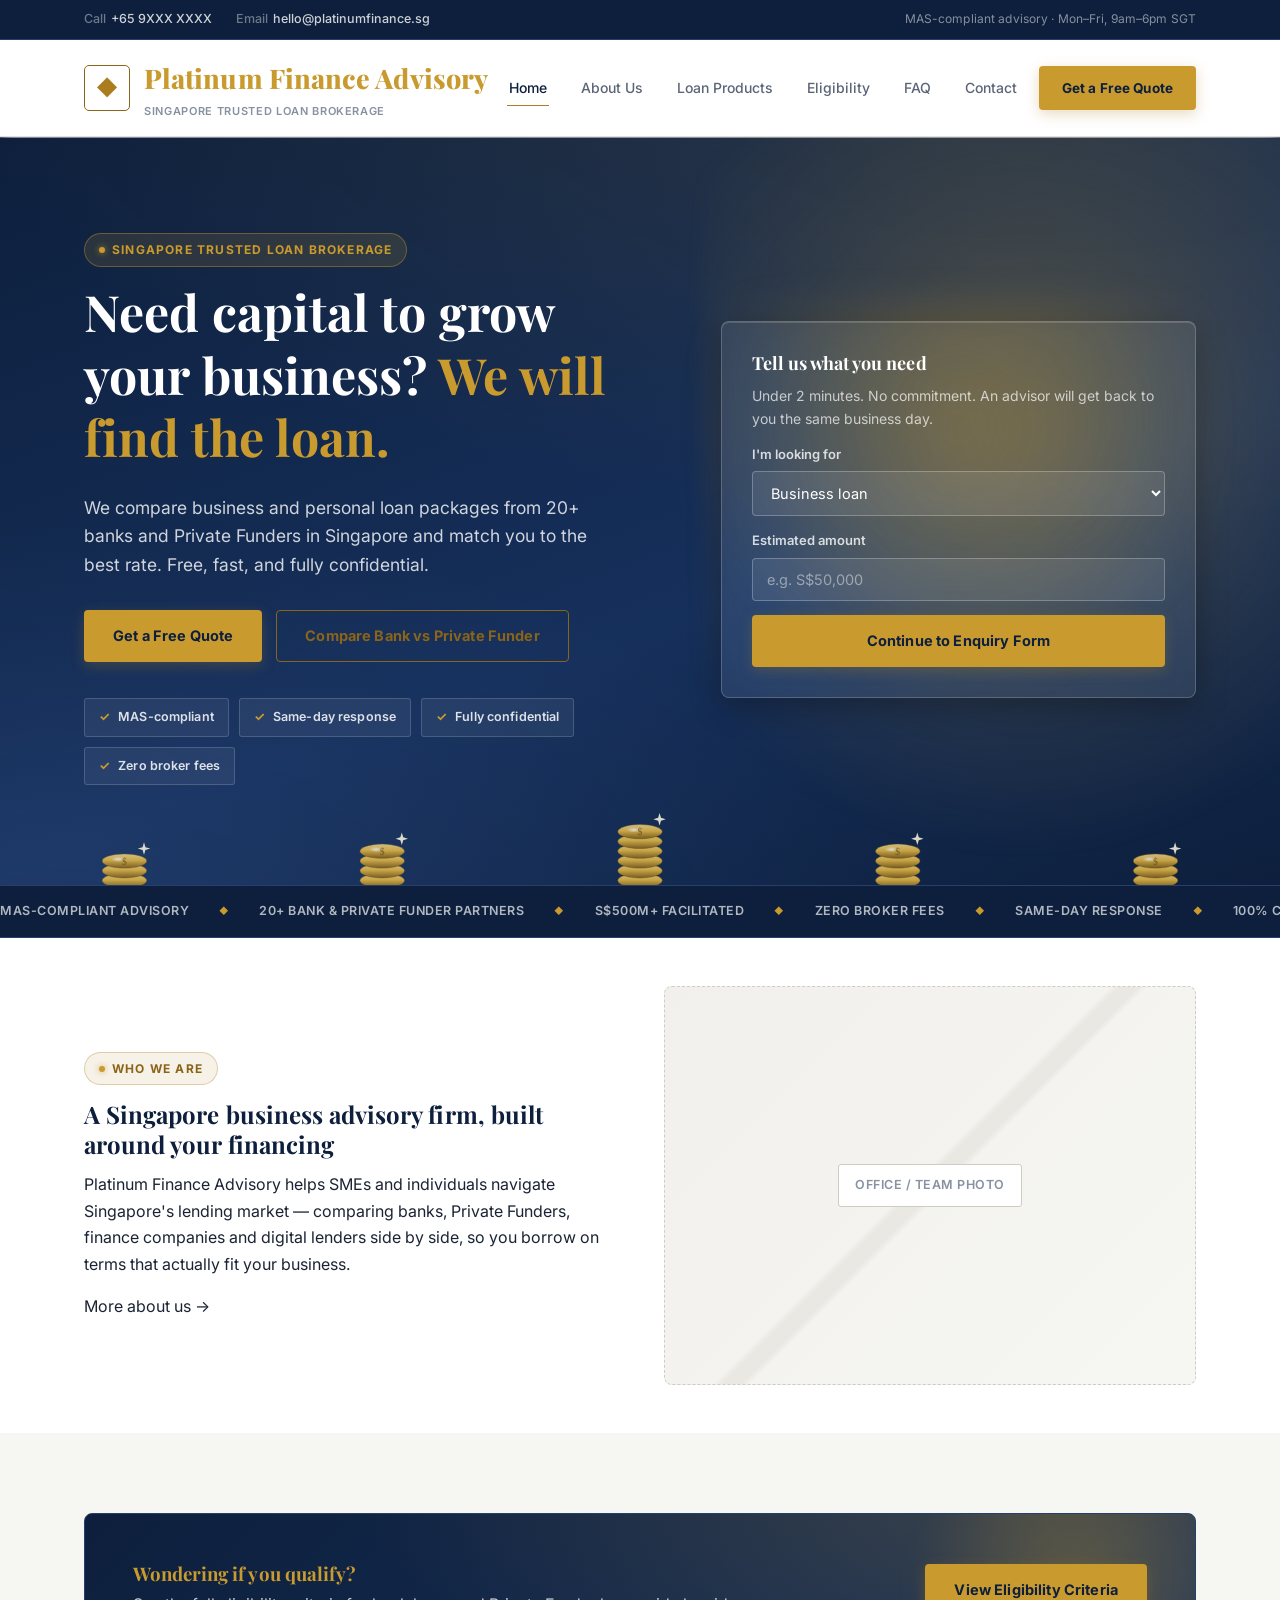
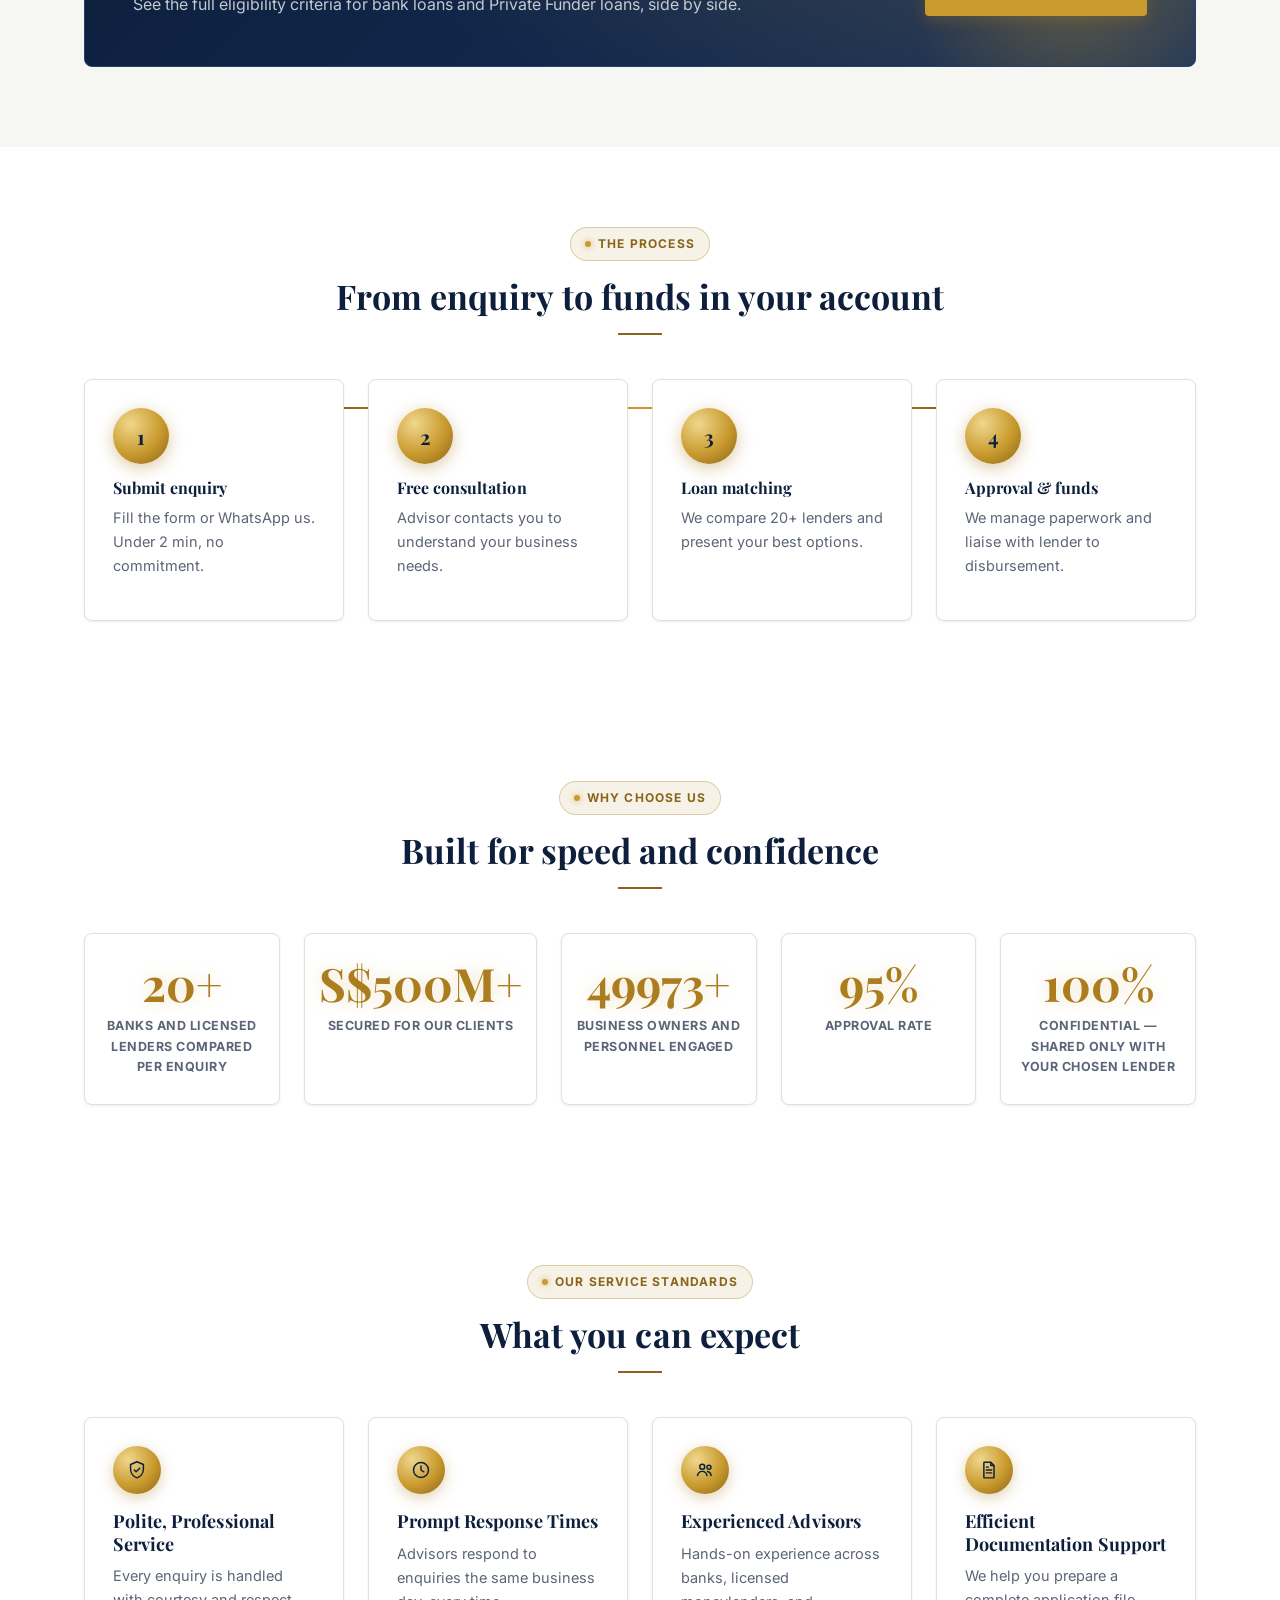
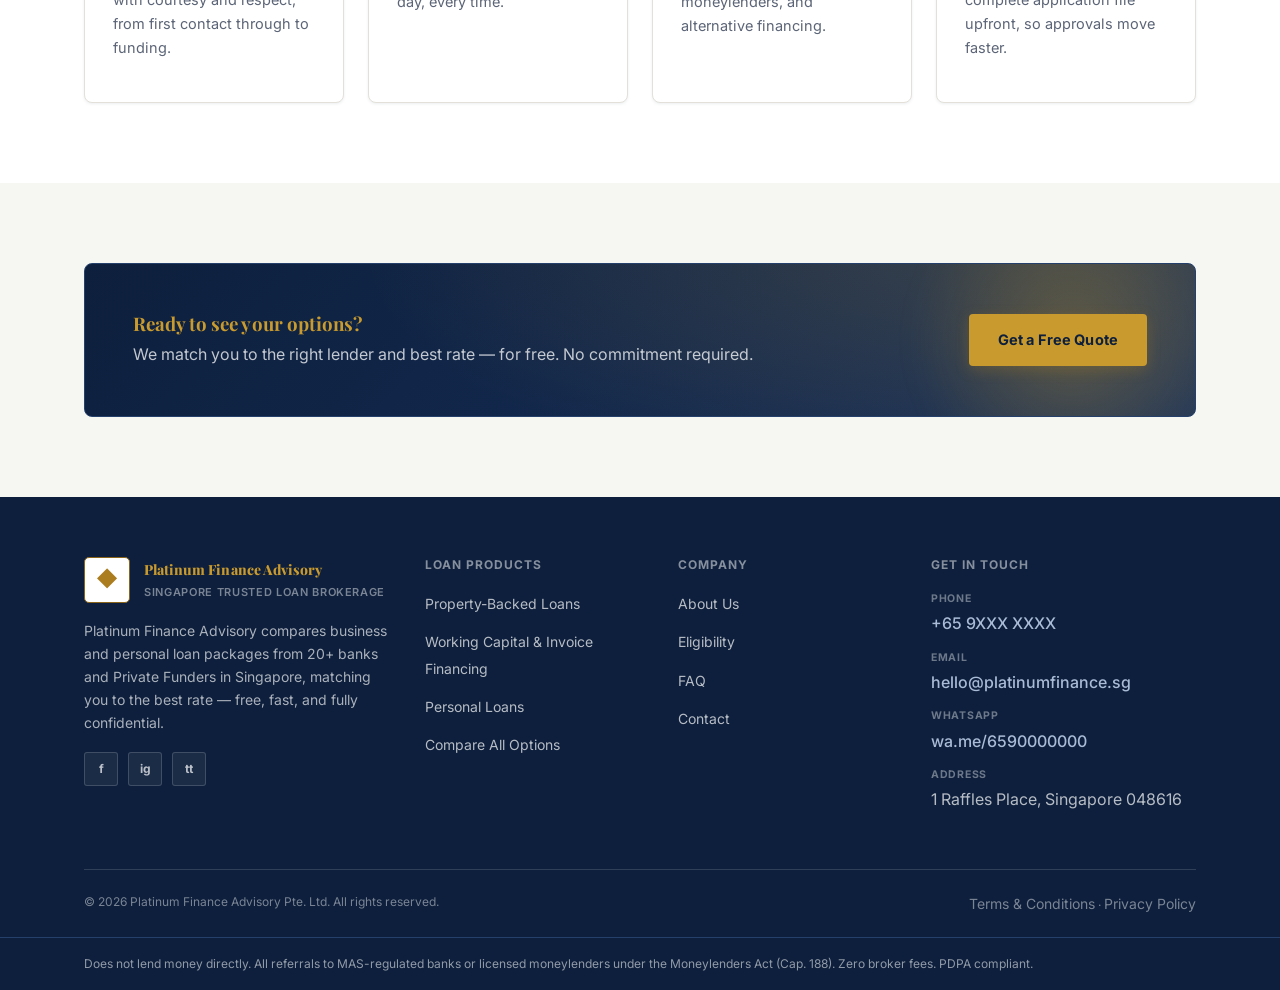
==== commit 264d5564: "Modernize homepage: glass hero card, trust ticker, gradient mesh Adds glassmorphic quote-form card, " ====
--- a/index.html
+++ b/index.html
@@ -6,7 +6,7 @@
 <title>Platinum Finance Advisory | Singapore Trusted Loan Brokerage</title>
 <meta name="description" content="Platinum Finance Advisory compares business and personal loan packages from 20+ banks and Private Funders in Singapore. Free, fast, and fully confidential.">
 <link rel="icon" href="data:image/svg+xml,<svg xmlns=%22http://www.w3.org/2000/svg%22 viewBox=%220 0 100 100%22><rect width=%22100%22 height=%22100%22 rx=%2220%22 fill=%22%23000000%22/><text x=%2250%22 y=%2266%22 font-size=%2258%22 font-family=%22sans-serif%22 font-weight=%22900%22 fill=%22%23d9af52%22 text-anchor=%22middle%22>%E2%97%86</text></svg>">
-<link rel="stylesheet" href="css/styles.css?v=30">
+<link rel="stylesheet" href="css/styles.css?v=31">
 </head>
 <body>
 
@@ -121,7 +121,7 @@
     </div>
     <div class="hero-card">
       <h3>Tell us what you need</h3>
-      <p style="color:var(--text-muted);font-size:14px;">Under 2 minutes. No commitment. An advisor will get back to you the same business day.</p>
+      <p style="font-size:14px;">Under 2 minutes. No commitment. An advisor will get back to you the same business day.</p>
       <div class="field">
         <label>I'm looking for</label>
         <select>
@@ -138,6 +138,23 @@
     </div>
   </div>
 </section>
+
+<div class="trust-ticker" aria-hidden="true">
+  <div class="trust-ticker__track">
+    <span>MAS-Compliant Advisory</span><span class="ticker-dot">◆</span>
+    <span>20+ Bank &amp; Private Funder Partners</span><span class="ticker-dot">◆</span>
+    <span>S$500M+ Facilitated</span><span class="ticker-dot">◆</span>
+    <span>Zero Broker Fees</span><span class="ticker-dot">◆</span>
+    <span>Same-Day Response</span><span class="ticker-dot">◆</span>
+    <span>100% Confidential</span><span class="ticker-dot">◆</span>
+    <span>MAS-Compliant Advisory</span><span class="ticker-dot">◆</span>
+    <span>20+ Bank &amp; Private Funder Partners</span><span class="ticker-dot">◆</span>
+    <span>S$500M+ Facilitated</span><span class="ticker-dot">◆</span>
+    <span>Zero Broker Fees</span><span class="ticker-dot">◆</span>
+    <span>Same-Day Response</span><span class="ticker-dot">◆</span>
+    <span>100% Confidential</span><span class="ticker-dot">◆</span>
+  </div>
+</div>
 
 <section class="section--tight">
   <div class="container">
--- a/css/styles.css
+++ b/css/styles.css
@@ -80,14 +80,33 @@
 .section--navy h2, .section--navy h3 { color: var(--gold-bright); }
 
 .eyebrow {
-  display: inline-block;
+  display: inline-flex;
+  align-items: center;
+  gap: 7px;
   font-family: var(--font);
-  font-size: 12.5px;
+  font-size: 12px;
   font-weight: 700;
-  letter-spacing: .12em;
+  letter-spacing: .1em;
   text-transform: uppercase;
   color: var(--gold-dim);
-  margin-bottom: 12px;
+  background: rgba(171,125,31,.1);
+  border: 1px solid rgba(171,125,31,.32);
+  padding: 6px 14px;
+  border-radius: 999px;
+  margin-bottom: 14px;
+}
+.eyebrow::before {
+  content: "";
+  width: 6px; height: 6px;
+  border-radius: 50%;
+  background: var(--gold-bright);
+  box-shadow: 0 0 6px rgba(201,154,46,.8);
+  flex-shrink: 0;
+}
+.hero .eyebrow, .page-hero .eyebrow {
+  color: var(--gold-bright);
+  background: rgba(201,154,46,.14);
+  border-color: rgba(201,154,46,.4);
 }
 
 .section-head { max-width: 640px; margin: 0 auto 44px; text-align: center; }
@@ -283,6 +302,7 @@
   position: relative;
   overflow: hidden;
   background: radial-gradient(1100px 480px at 82% -12%, rgba(201,154,46,.14), transparent),
+              radial-gradient(800px 420px at 6% 108%, rgba(90,130,200,.14), transparent),
               linear-gradient(160deg, var(--navy), var(--navy-bright) 60%, var(--navy));
   color: #ffffff;
   padding: 96px 0 100px;
@@ -391,14 +411,47 @@
 }
 .hero-trust .dot { color: var(--gold-bright); font-weight: 700; }
 
+.trust-ticker {
+  background: var(--navy);
+  border-bottom: 1px solid var(--navy-dim);
+  overflow: hidden;
+  padding: 15px 0;
+}
+.trust-ticker__track {
+  display: flex;
+  align-items: center;
+  gap: 30px;
+  width: max-content;
+  animation: tickerScroll 26s linear infinite;
+}
+.trust-ticker:hover .trust-ticker__track { animation-play-state: paused; }
+.trust-ticker__track span {
+  color: rgba(255,255,255,.68);
+  font-size: 12.5px;
+  font-weight: 600;
+  letter-spacing: .04em;
+  text-transform: uppercase;
+  white-space: nowrap;
+}
+.trust-ticker__track .ticker-dot { color: var(--gold-bright); font-size: 9px; }
+@keyframes tickerScroll {
+  from { transform: translateX(0); }
+  to { transform: translateX(-50%); }
+}
+@media (prefers-reduced-motion: reduce) {
+  .trust-ticker__track { animation: none; }
+}
+
 .hero-card {
   position: relative;
-  background: var(--bg-card);
-  border: 1px solid var(--border-strong);
+  background: rgba(255,255,255,.08);
+  backdrop-filter: blur(24px) saturate(140%);
+  -webkit-backdrop-filter: blur(24px) saturate(140%);
+  border: 1px solid rgba(255,255,255,.2);
   border-radius: var(--radius);
   padding: 30px;
-  color: var(--text);
-  box-shadow: var(--shadow-lg);
+  color: #ffffff;
+  box-shadow: 0 8px 32px rgba(0,0,0,.3), inset 0 1px 0 rgba(255,255,255,.15);
   transition: transform .3s ease, box-shadow .3s ease;
 }
 .hero-card::before {
@@ -412,10 +465,23 @@
 }
 .hero-card:hover {
   transform: translateY(-4px);
-  box-shadow: 0 20px 50px rgba(0,0,0,.35), 0 0 0 1px rgba(201,154,46,.25);
-}
-.hero-card h3 { font-size: 18px; }
+  box-shadow: 0 20px 50px rgba(0,0,0,.4), 0 0 0 1px rgba(201,154,46,.3), inset 0 1px 0 rgba(255,255,255,.2);
+}
+.hero-card h3 { font-size: 18px; color: #ffffff; }
+.hero-card p { color: rgba(255,255,255,.7); }
 .hero-card .field { margin-bottom: 14px; }
+.hero-card label { color: rgba(255,255,255,.8); }
+.hero-card input, .hero-card select {
+  background: rgba(255,255,255,.08);
+  border: 1px solid rgba(255,255,255,.25);
+  color: #ffffff;
+}
+.hero-card input::placeholder { color: rgba(255,255,255,.45); }
+.hero-card select option { color: #111; }
+.hero-card input:focus, .hero-card select:focus {
+  border-color: var(--gold-bright);
+  background: rgba(255,255,255,.14);
+}
 
 .hero-grid .eyebrow,
 .hero-grid h1,
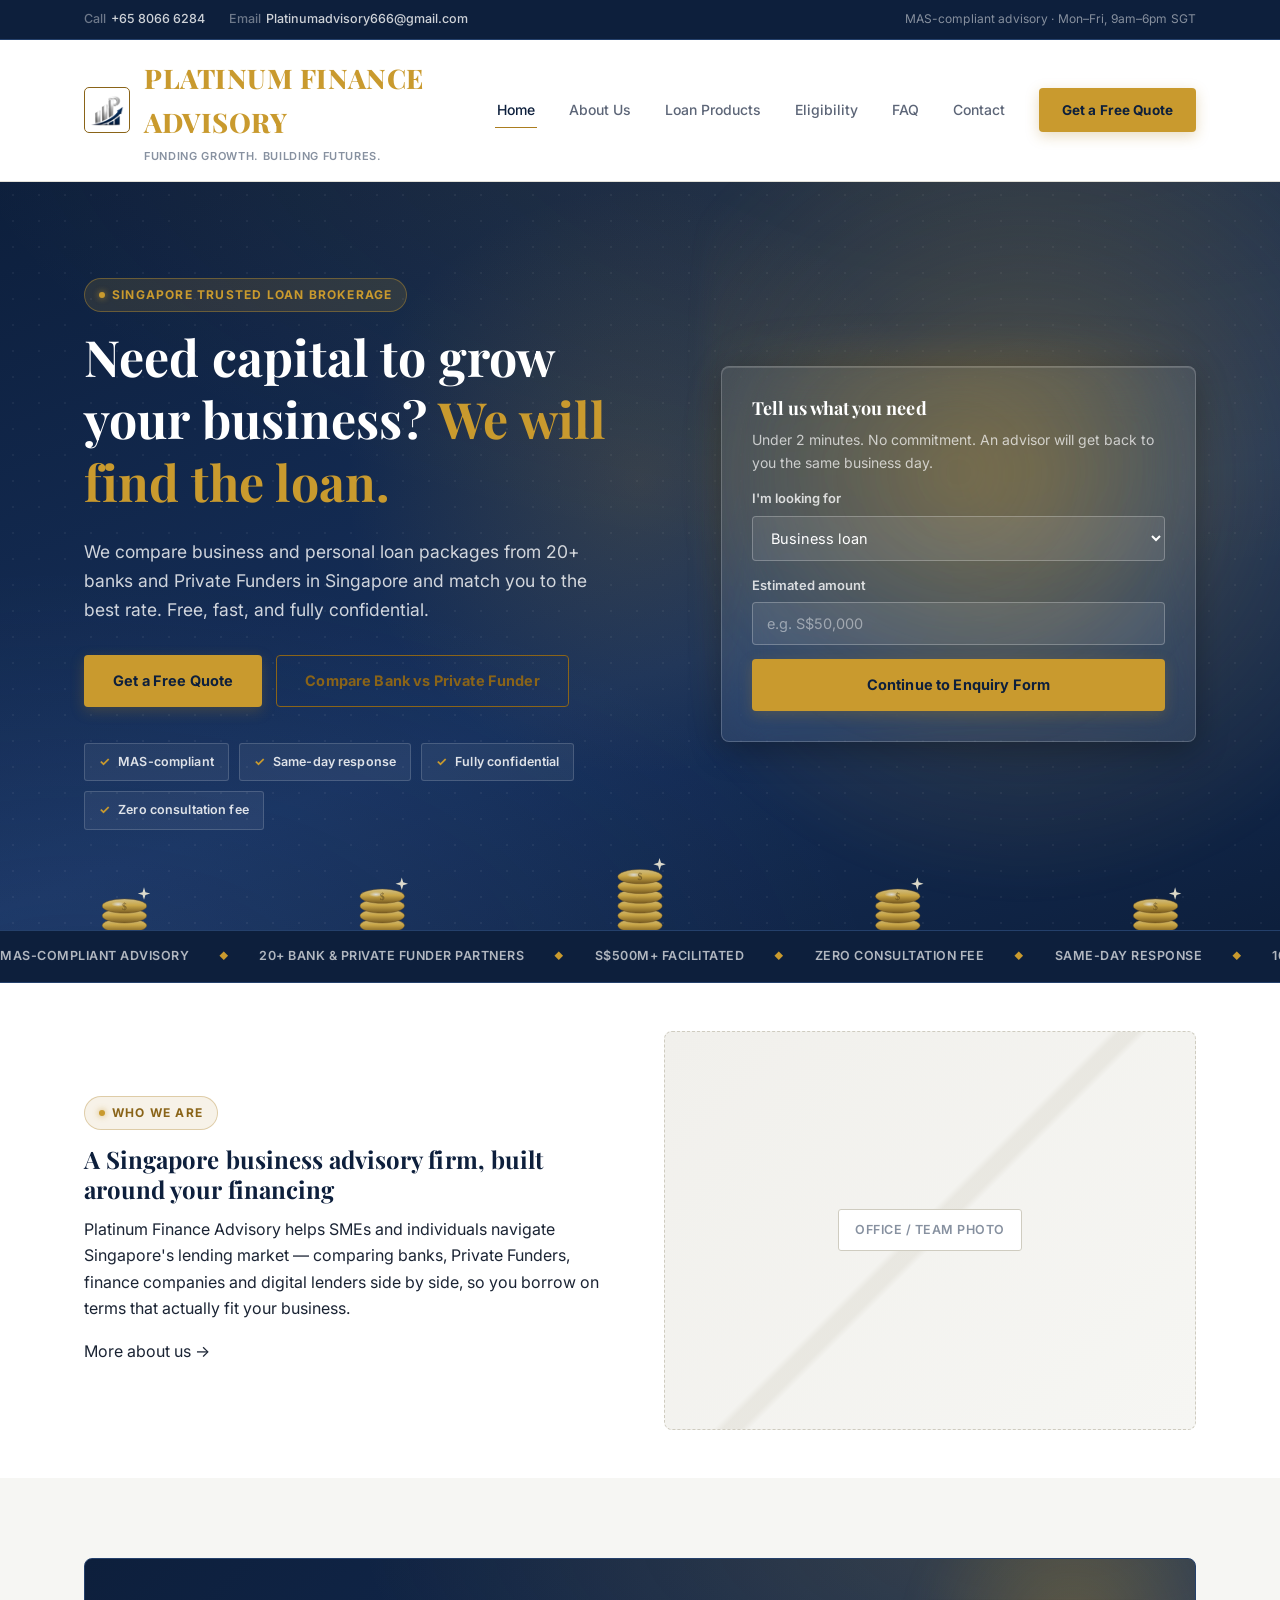
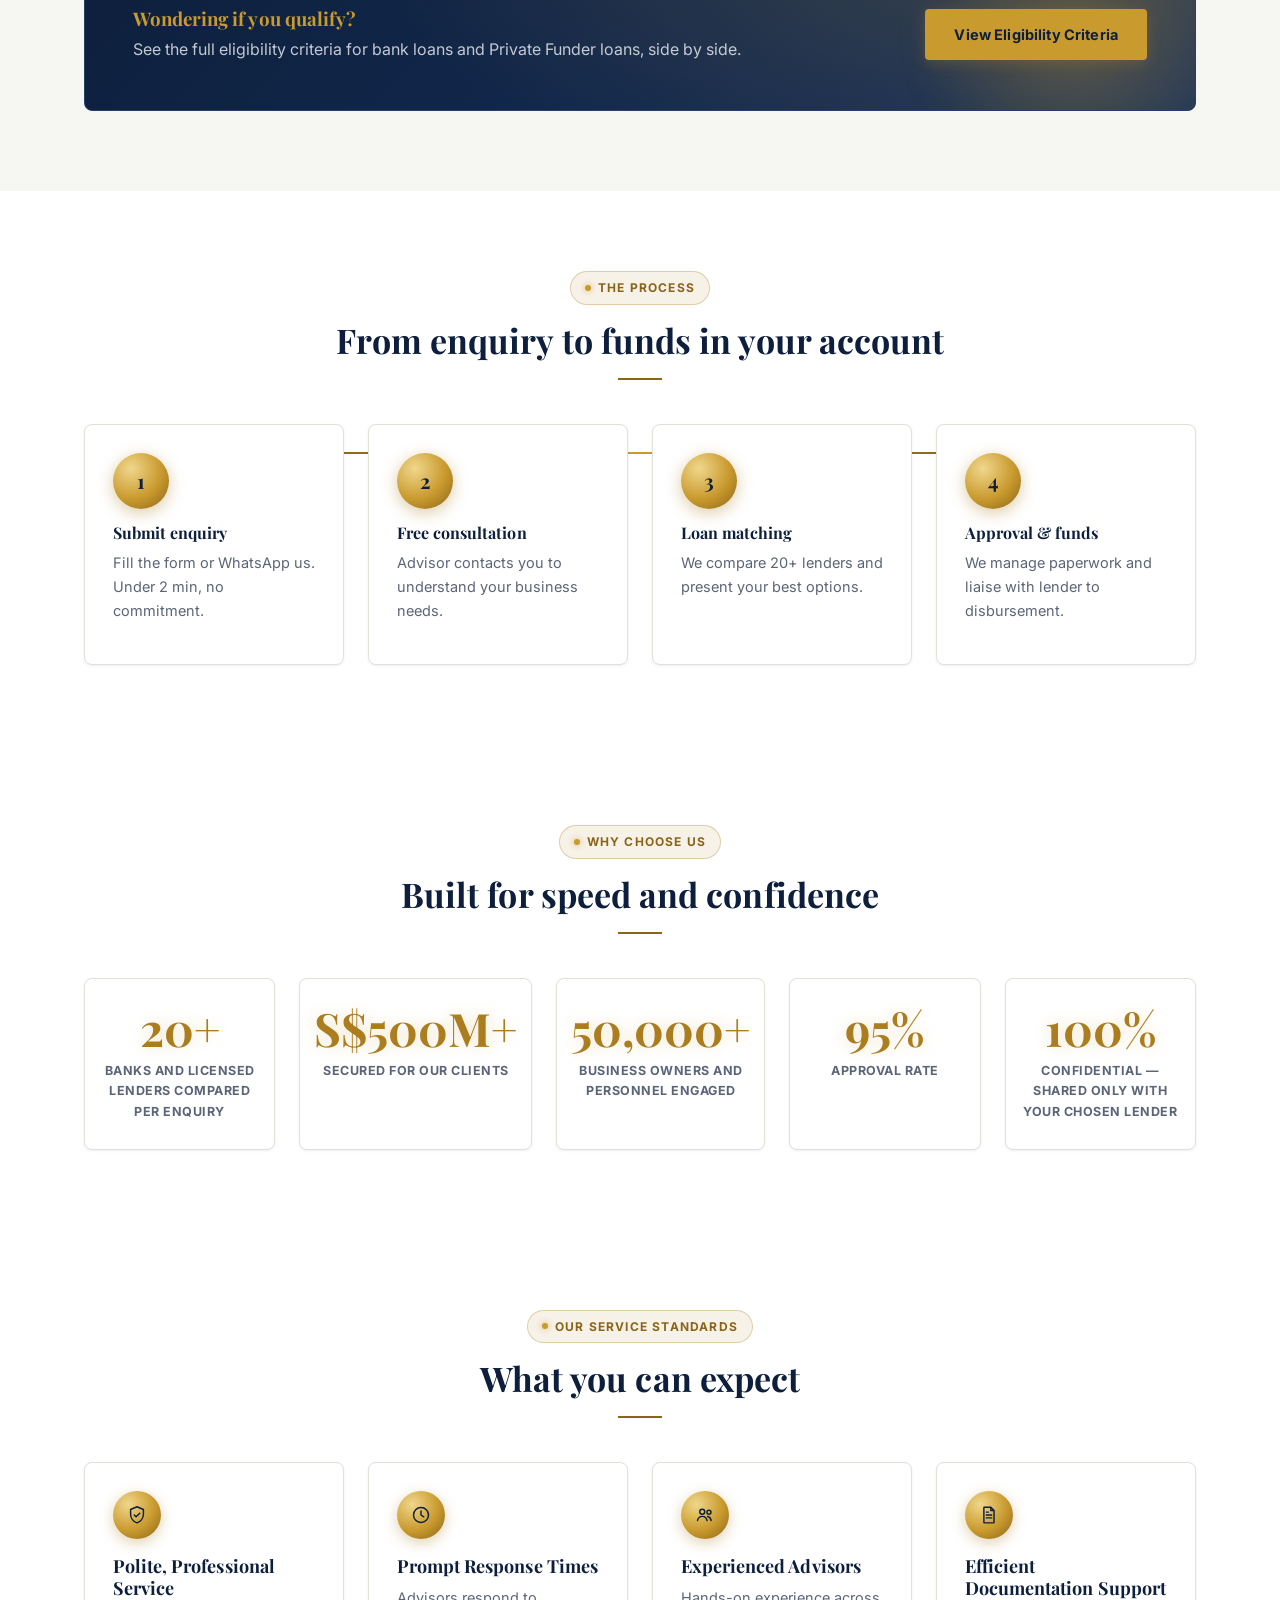
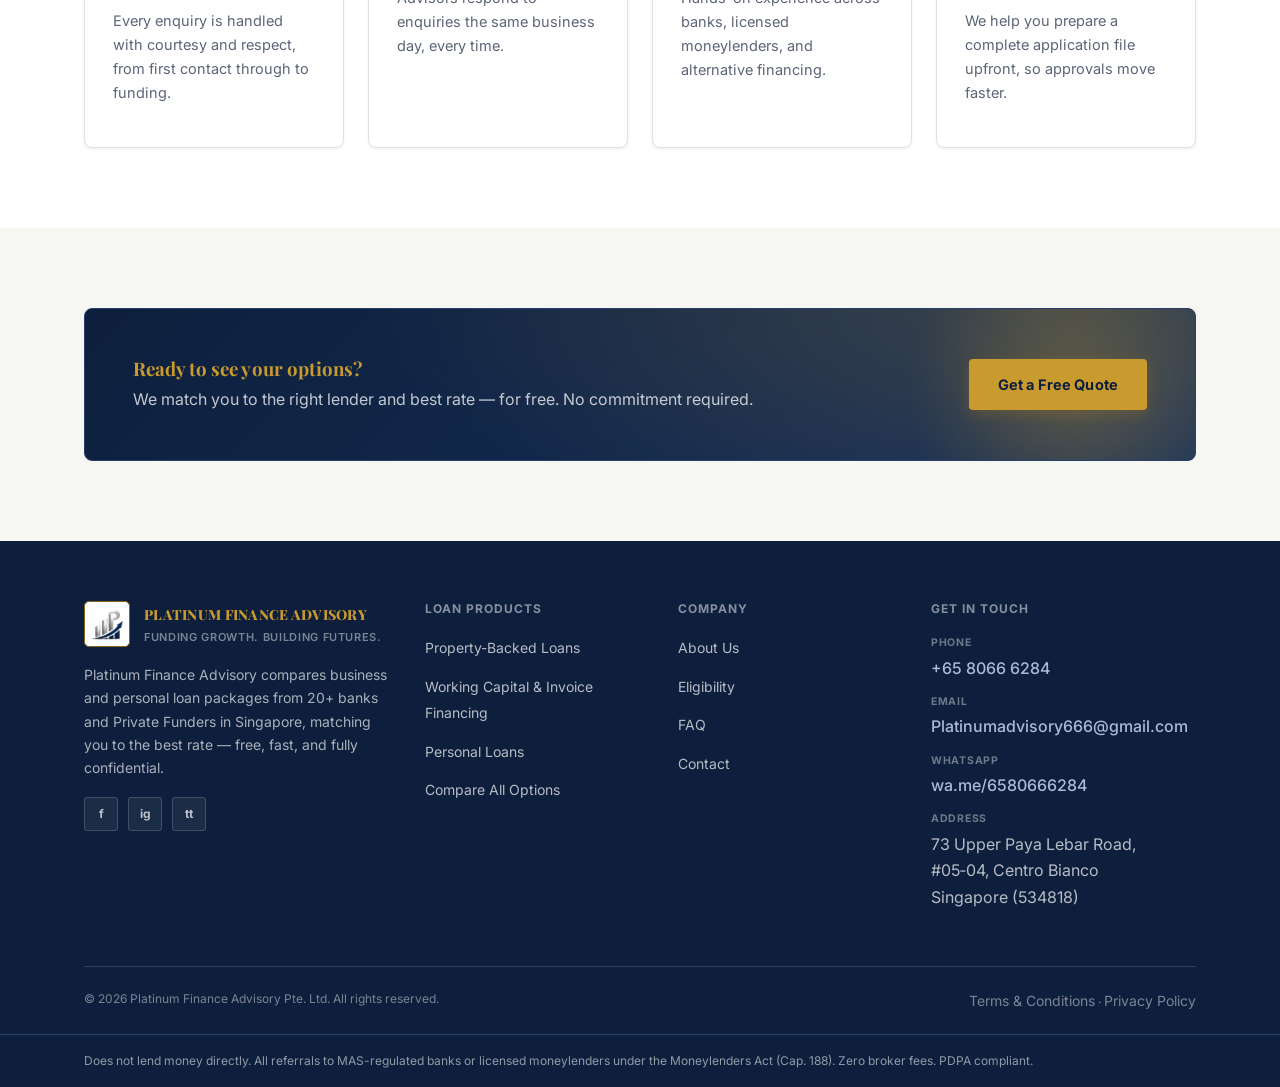
==== commit 72b2e76f: "Add real branding/contact info, wire forms, and polish copy Replaces placeholder logo with real bran" ====
--- a/index.html
+++ b/index.html
@@ -5,16 +5,16 @@
 <meta name="viewport" content="width=device-width, initial-scale=1.0">
 <title>Platinum Finance Advisory | Singapore Trusted Loan Brokerage</title>
 <meta name="description" content="Platinum Finance Advisory compares business and personal loan packages from 20+ banks and Private Funders in Singapore. Free, fast, and fully confidential.">
-<link rel="icon" href="data:image/svg+xml,<svg xmlns=%22http://www.w3.org/2000/svg%22 viewBox=%220 0 100 100%22><rect width=%22100%22 height=%22100%22 rx=%2220%22 fill=%22%23000000%22/><text x=%2250%22 y=%2266%22 font-size=%2258%22 font-family=%22sans-serif%22 font-weight=%22900%22 fill=%22%23d9af52%22 text-anchor=%22middle%22>%E2%97%86</text></svg>">
-<link rel="stylesheet" href="css/styles.css?v=31">
+<link rel="icon" type="image/png" href="assets/logos/favicon.png">
+<link rel="stylesheet" href="css/styles.css?v=41">
 </head>
 <body>
 
 <div class="top-bar">
   <div class="container top-bar-inner">
     <div class="top-bar-contact">
-      <a href="tel:+6590000000"><span class="label">Call</span>+65 9XXX XXXX</a>
-      <a href="mailto:hello@platinumfinance.sg"><span class="label">Email</span>hello@platinumfinance.sg</a>
+      <a href="tel:+6580666284"><span class="label">Call</span>+65 8066 6284</a>
+      <a href="mailto:Platinumadvisory666@gmail.com"><span class="label">Email</span>Platinumadvisory666@gmail.com</a>
     </div>
     <div class="top-bar-note">MAS-compliant advisory · Mon–Fri, 9am–6pm SGT</div>
   </div>
@@ -23,8 +23,8 @@
 <header class="site-header">
   <div class="nav-bar">
     <a href="index.html" class="brand">
-      <span class="mark mark--glow">◆</span>
-      <span><span class="brand-name--glow">Platinum Finance Advisory</span><span class="tagline">Singapore trusted loan brokerage</span></span>
+      <img src="assets/logos/icon.png" alt="Platinum Finance Advisory" class="mark mark--glow mark-logo">
+      <span><span class="brand-name--glow">Platinum Finance Advisory</span><span class="tagline">Funding Growth. Building Futures.</span></span>
     </a>
     <nav class="nav-links">
       <a href="index.html" class="active">Home</a>
@@ -116,25 +116,27 @@
         <li><span class="dot">✓</span> MAS-compliant</li>
         <li><span class="dot">✓</span> Same-day response</li>
         <li><span class="dot">✓</span> Fully confidential</li>
-        <li><span class="dot">✓</span> Zero broker fees</li>
+        <li><span class="dot">✓</span> Zero consultation fee</li>
       </ul>
     </div>
-    <div class="hero-card">
-      <h3>Tell us what you need</h3>
-      <p style="font-size:14px;">Under 2 minutes. No commitment. An advisor will get back to you the same business day.</p>
-      <div class="field">
-        <label>I'm looking for</label>
-        <select>
-          <option>Business loan</option>
-          <option>Personal loan</option>
-          <option>Not sure — help me decide</option>
-        </select>
-      </div>
-      <div class="field">
-        <label>Estimated amount</label>
-        <input type="text" placeholder="e.g. S$50,000">
-      </div>
-      <a href="contact.html#quote-form" class="btn btn-primary btn-block">Continue to Enquiry Form</a>
+    <div class="hero-card-wrap">
+      <div class="hero-card">
+        <h3>Tell us what you need</h3>
+        <p style="font-size:14px;">Under 2 minutes. No commitment. An advisor will get back to you the same business day.</p>
+        <div class="field">
+          <label>I'm looking for</label>
+          <select>
+            <option>Business loan</option>
+            <option>Personal loan</option>
+            <option>Not sure — help me decide</option>
+          </select>
+        </div>
+        <div class="field">
+          <label>Estimated amount</label>
+          <input type="text" placeholder="e.g. S$50,000">
+        </div>
+        <a href="contact.html#quote-form" class="btn btn-primary btn-block">Continue to Enquiry Form</a>
+      </div>
     </div>
   </div>
 </section>
@@ -144,13 +146,13 @@
     <span>MAS-Compliant Advisory</span><span class="ticker-dot">◆</span>
     <span>20+ Bank &amp; Private Funder Partners</span><span class="ticker-dot">◆</span>
     <span>S$500M+ Facilitated</span><span class="ticker-dot">◆</span>
-    <span>Zero Broker Fees</span><span class="ticker-dot">◆</span>
+    <span>Zero Consultation Fee</span><span class="ticker-dot">◆</span>
     <span>Same-Day Response</span><span class="ticker-dot">◆</span>
     <span>100% Confidential</span><span class="ticker-dot">◆</span>
     <span>MAS-Compliant Advisory</span><span class="ticker-dot">◆</span>
     <span>20+ Bank &amp; Private Funder Partners</span><span class="ticker-dot">◆</span>
     <span>S$500M+ Facilitated</span><span class="ticker-dot">◆</span>
-    <span>Zero Broker Fees</span><span class="ticker-dot">◆</span>
+    <span>Zero Consultation Fee</span><span class="ticker-dot">◆</span>
     <span>Same-Day Response</span><span class="ticker-dot">◆</span>
     <span>100% Confidential</span><span class="ticker-dot">◆</span>
   </div>
@@ -302,8 +304,8 @@
     <div class="footer-grid">
       <div>
         <a href="index.html" class="brand">
-          <span class="mark">◆</span>
-          <span>Platinum Finance Advisory<span class="tagline">Singapore trusted loan brokerage</span></span>
+          <img src="assets/logos/icon.png" alt="Platinum Finance Advisory" class="mark mark-logo">
+          <span>Platinum Finance Advisory<span class="tagline">Funding Growth. Building Futures.</span></span>
         </a>
         <p class="about-blurb">Platinum Finance Advisory compares business and personal loan packages from 20+ banks and Private Funders in Singapore, matching you to the best rate — free, fast, and fully confidential.</p>
         <div class="social-row">
@@ -333,10 +335,10 @@
       <div>
         <h4>Get in Touch</h4>
         <ul>
-          <li><span class="footer-label">Phone</span><span class="contact-value">+65 9XXX XXXX</span></li>
-          <li><span class="footer-label">Email</span><span class="contact-value">hello@platinumfinance.sg</span></li>
-          <li><span class="footer-label">WhatsApp</span><span class="contact-value">wa.me/6590000000</span></li>
-          <li><span class="footer-label">Address</span>1 Raffles Place, Singapore 048616</li>
+          <li><span class="footer-label">Phone</span><span class="contact-value">+65 8066 6284</span></li>
+          <li><span class="footer-label">Email</span><span class="contact-value">Platinumadvisory666@gmail.com</span></li>
+          <li><span class="footer-label">WhatsApp</span><span class="contact-value">wa.me/6580666284</span></li>
+          <li><span class="footer-label">Address</span>73 Upper Paya Lebar Road, #05‑04,&nbsp;Centro Bianco<br>Singapore (534818)</li>
         </ul>
       </div>
     </div>
--- a/css/styles.css
+++ b/css/styles.css
@@ -183,6 +183,11 @@
   background: rgba(255, 255, 255, .96);
   backdrop-filter: blur(8px);
   border-bottom: 1px solid var(--border);
+  transition: box-shadow .25s ease, background .25s ease;
+}
+.site-header.is-scrolled {
+  background: rgba(255, 255, 255, .88);
+  box-shadow: 0 8px 24px rgba(13,31,60,.1);
 }
 .nav-bar {
   display: flex;
@@ -199,7 +204,8 @@
   font-family: var(--font-serif);
   font-weight: 800;
   font-size: 27px;
-  letter-spacing: .003em;
+  letter-spacing: .02em;
+  text-transform: uppercase;
   color: var(--gold);
 }
 .brand .mark {
@@ -214,6 +220,7 @@
   font-size: 21px;
   flex-shrink: 0;
 }
+.mark-logo { object-fit: contain; padding: 5px; }
 @media (max-width: 480px) { .brand { font-size: 20px; gap: 10px; } .brand .mark { width: 38px; height: 38px; font-size: 17px; } }
 .brand-name--glow {
   color: var(--gold-bright);
@@ -256,11 +263,12 @@
   color: var(--text-muted);
   padding: 6px 2px;
   border-bottom: 1.5px solid transparent;
+  white-space: nowrap;
 }
 .nav-links a:hover,
 .nav-links a.active { color: var(--navy); border-color: var(--gold); }
 
-.nav-actions { display: flex; align-items: center; gap: 14px; }
+.nav-actions { display: flex; align-items: center; gap: 14px; margin-left: 32px; }
 .nav-cta { padding: 10px 22px; font-size: 13.5px; }
 .nav-cta-mobile { display: none; }
 
@@ -299,14 +307,24 @@
 
 /* ---------- Hero (dark navy, bookends with footer) ---------- */
 .hero {
+  --mx: 50%; --my: 40%;
   position: relative;
   overflow: hidden;
-  background: radial-gradient(1100px 480px at 82% -12%, rgba(201,154,46,.14), transparent),
+  background: radial-gradient(circle, rgba(255,255,255,.05) 1px, transparent 1.4px) 0 0/26px 26px,
+              radial-gradient(1100px 480px at 82% -12%, rgba(201,154,46,.14), transparent),
               radial-gradient(800px 420px at 6% 108%, rgba(90,130,200,.14), transparent),
               linear-gradient(160deg, var(--navy), var(--navy-bright) 60%, var(--navy));
   color: #ffffff;
   padding: 96px 0 100px;
   border-bottom: 1px solid var(--navy-dim);
+}
+.hero::before {
+  content: "";
+  position: absolute;
+  inset: 0;
+  background: radial-gradient(420px circle at var(--mx) var(--my), rgba(201,154,46,.18), transparent 70%);
+  pointer-events: none;
+  z-index: 0;
 }
 .hero::after {
   content: "";
@@ -454,6 +472,7 @@
   box-shadow: 0 8px 32px rgba(0,0,0,.3), inset 0 1px 0 rgba(255,255,255,.15);
   transition: transform .3s ease, box-shadow .3s ease;
 }
+.hero-card-wrap { position: relative; }
 .hero-card::before {
   content: "";
   position: absolute;
@@ -724,7 +743,27 @@
 .site-footer .footer-label { display: block; font-size: 10.5px; font-weight: 700; text-transform: uppercase; letter-spacing: .07em; color: rgba(255,255,255,.4); margin-bottom: 3px; }
 
 /* ---------- Page hero (inner pages, dark navy banner) ---------- */
-.page-hero { background: var(--navy); color: #ffffff; padding: 60px 0; border-bottom: 1px solid var(--navy-dim); }
+.page-hero {
+  --mx: 50%; --my: 40%;
+  position: relative;
+  overflow: hidden;
+  background: radial-gradient(circle, rgba(255,255,255,.05) 1px, transparent 1.4px) 0 0/26px 26px,
+              radial-gradient(700px 320px at 88% -20%, rgba(201,154,46,.14), transparent),
+              radial-gradient(600px 300px at 4% 120%, rgba(90,130,200,.12), transparent),
+              var(--navy);
+  color: #ffffff;
+  padding: 60px 0;
+  border-bottom: 1px solid var(--navy-dim);
+}
+.page-hero::before {
+  content: "";
+  position: absolute;
+  inset: 0;
+  background: radial-gradient(360px circle at var(--mx) var(--my), rgba(201,154,46,.16), transparent 70%);
+  pointer-events: none;
+  z-index: 0;
+}
+.page-hero .container { position: relative; z-index: 1; }
 .page-hero h1 { color: #ffffff; font-size: clamp(28px, 3.6vw, 40px); margin-bottom: 10px; }
 .page-hero p { color: rgba(255,255,255,.75); max-width: 620px; margin: 0; }
 .page-hero--loans {
@@ -923,6 +962,14 @@
 }
 .photo-placeholder--wide { aspect-ratio: 16 / 9; }
 
+.map-embed {
+  aspect-ratio: 16 / 9;
+  border: 1px solid var(--border-strong);
+  border-radius: var(--radius);
+  overflow: hidden;
+}
+.map-embed iframe { display: block; }
+
 /* ---------- Decorative dividers ---------- */
 .gold-divider { width: 48px; height: 2px; background: var(--gold-dim); margin: 0 auto 20px; }
 .gold-divider--left { margin: 0 0 20px; }
@@ -1058,3 +1105,84 @@
     -webkit-print-color-adjust: exact; print-color-adjust: exact;
   }
 }
+
+.page-hero--themed {
+  position: relative;
+  overflow: hidden;
+  background-color: var(--navy);
+  background-repeat: no-repeat, repeat;
+  background-size: cover, 130px 130px;
+  background-position: center, center;
+  animation: heroChartFloat 3.4s ease-in-out infinite alternate;
+}
+.page-hero--themed::before {
+  content: "";
+  position: absolute;
+  top: -30%;
+  right: -8%;
+  width: 55%;
+  height: 160%;
+  background: radial-gradient(circle, rgba(201,154,46,.4) 0%, rgba(201,154,46,.14) 45%, transparent 72%);
+  filter: blur(6px);
+  animation: heroGlowPulse 4.5s ease-in-out infinite alternate;
+  pointer-events: none;
+  z-index: 0;
+}
+.page-hero--themed .container { position: relative; z-index: 1; }
+@media (prefers-reduced-motion: reduce) {
+  .page-hero--themed { animation: none; }
+}
+
+.page-hero--about {
+  background-image:
+    linear-gradient(180deg, rgba(13,31,60,.2), rgba(13,31,60,.55)),
+    url("data:image/svg+xml,%3Csvg xmlns='http://www.w3.org/2000/svg' width='100' height='100'%3E%3Ccircle cx='34' cy='50' r='15' stroke='%23e8bb45' stroke-width='2' fill='none' opacity='.5'/%3E%3Ccircle cx='66' cy='50' r='15' stroke='%23e8bb45' stroke-width='2' fill='none' opacity='.5'/%3E%3Cpath d='M47 50h6' stroke='%23e8bb45' stroke-width='2' opacity='.5'/%3E%3Ccircle cx='50' cy='50' r='3' fill='%23e8bb45' opacity='.7'/%3E%3C/svg%3E");
+}
+
+.page-hero--eligibility {
+  background-image:
+    linear-gradient(180deg, rgba(13,31,60,.2), rgba(13,31,60,.55)),
+    url("data:image/svg+xml,%3Csvg xmlns='http://www.w3.org/2000/svg' width='100' height='100'%3E%3Cpath d='M40 18h20a4 4 0 014 4v2h4a4 4 0 014 4v50a4 4 0 01-4 4H32a4 4 0 01-4-4V28a4 4 0 014-4h4v-2a4 4 0 014-4z' stroke='%23e8bb45' stroke-width='2' fill='none' opacity='.5'/%3E%3Crect x='40' y='16' width='20' height='10' rx='3' stroke='%23e8bb45' stroke-width='1.8' fill='none' opacity='.5'/%3E%3Cpath d='M34 42l4 4 7-8M34 58l4 4 7-8' stroke='%23e8bb45' stroke-width='1.8' fill='none' stroke-linecap='round' stroke-linejoin='round' opacity='.6'/%3E%3Cpath d='M50 44h14M50 60h14' stroke='%23e8bb45' stroke-width='1.6' opacity='.4'/%3E%3C/svg%3E");
+}
+
+.page-hero--faq {
+  background-image:
+    linear-gradient(180deg, rgba(13,31,60,.2), rgba(13,31,60,.55)),
+    url("data:image/svg+xml,%3Csvg xmlns='http://www.w3.org/2000/svg' width='100' height='100'%3E%3Cpath d='M50 22a19 19 0 00-10 35c3 2 5 6 5 10h10c0-4 2-8 5-10a19 19 0 00-10-35z' stroke='%23e8bb45' stroke-width='2' fill='none' opacity='.55'/%3E%3Cpath d='M45 74h10M46 80h8' stroke='%23e8bb45' stroke-width='2' stroke-linecap='round' opacity='.5'/%3E%3Cpath d='M50 28v8' stroke='%23e8bb45' stroke-width='1.6' stroke-linecap='round' opacity='.4'/%3E%3C/svg%3E");
+}
+
+.page-hero--contact {
+  background-image:
+    linear-gradient(180deg, rgba(13,31,60,.2), rgba(13,31,60,.55)),
+    url("data:image/svg+xml,%3Csvg xmlns='http://www.w3.org/2000/svg' width='100' height='100'%3E%3Crect x='16' y='30' width='68' height='46' rx='5' stroke='%23e8bb45' stroke-width='2' fill='none' opacity='.5'/%3E%3Cpath d='M16 34l34 26 34-26' stroke='%23e8bb45' stroke-width='2' fill='none' opacity='.5'/%3E%3C/svg%3E");
+}
+
+.page-hero--personal {
+  background-image:
+    linear-gradient(180deg, rgba(13,31,60,.2), rgba(13,31,60,.55)),
+    url("data:image/svg+xml,%3Csvg xmlns='http://www.w3.org/2000/svg' width='100' height='100'%3E%3Crect x='14' y='32' width='72' height='46' rx='8' stroke='%23e8bb45' stroke-width='2' fill='none' opacity='.5'/%3E%3Cpath d='M14 48h72' stroke='%23e8bb45' stroke-width='2' opacity='.4'/%3E%3Ccircle cx='70' cy='62' r='5' fill='%23e8bb45' opacity='.65'/%3E%3C/svg%3E");
+}
+
+.page-hero--property {
+  background-image:
+    linear-gradient(180deg, rgba(13,31,60,.2), rgba(13,31,60,.55)),
+    url("data:image/svg+xml,%3Csvg xmlns='http://www.w3.org/2000/svg' width='100' height='100'%3E%3Cpath d='M18 52L50 24l32 28' stroke='%23e8bb45' stroke-width='2' fill='none' stroke-linecap='round' stroke-linejoin='round' opacity='.55'/%3E%3Cpath d='M26 48v32h48V48' stroke='%23e8bb45' stroke-width='2' fill='none' opacity='.5'/%3E%3Crect x='44' y='60' width='12' height='20' stroke='%23e8bb45' stroke-width='1.6' fill='none' opacity='.45'/%3E%3C/svg%3E");
+}
+
+.page-hero--workingcapital {
+  background-image:
+    linear-gradient(180deg, rgba(13,31,60,.2), rgba(13,31,60,.55)),
+    url("data:image/svg+xml,%3Csvg xmlns='http://www.w3.org/2000/svg' width='100' height='100'%3E%3Crect x='20' y='16' width='42' height='56' rx='4' stroke='%23e8bb45' stroke-width='2' fill='none' opacity='.5'/%3E%3Cpath d='M28 30h26M28 40h26M28 50h16' stroke='%23e8bb45' stroke-width='1.6' opacity='.4'/%3E%3Cpath d='M60 56l18 18m0 0v-11m0 11H67' stroke='%23e8bb45' stroke-width='2' fill='none' stroke-linecap='round' stroke-linejoin='round' opacity='.65'/%3E%3C/svg%3E");
+}
+
+.page-hero--terms {
+  background-image:
+    linear-gradient(180deg, rgba(13,31,60,.2), rgba(13,31,60,.55)),
+    url("data:image/svg+xml,%3Csvg xmlns='http://www.w3.org/2000/svg' width='100' height='100'%3E%3Crect x='24' y='14' width='52' height='70' rx='4' stroke='%23e8bb45' stroke-width='2' fill='none' opacity='.5'/%3E%3Cpath d='M32 28h36M32 40h36M32 52h22' stroke='%23e8bb45' stroke-width='1.6' opacity='.4'/%3E%3Ccircle cx='64' cy='68' r='10' stroke='%23e8bb45' stroke-width='1.6' fill='none' opacity='.5'/%3E%3C/svg%3E");
+}
+
+.page-hero--privacy {
+  background-image:
+    linear-gradient(180deg, rgba(13,31,60,.2), rgba(13,31,60,.55)),
+    url("data:image/svg+xml,%3Csvg xmlns='http://www.w3.org/2000/svg' width='100' height='100'%3E%3Cpath d='M50 14l30 11v22c0 21-13 33-30 39-17-6-30-18-30-39V25z' stroke='%23e8bb45' stroke-width='2' fill='none' opacity='.5'/%3E%3Crect x='39' y='48' width='22' height='17' rx='3' stroke='%23e8bb45' stroke-width='1.8' fill='none' opacity='.6'/%3E%3Cpath d='M43 48v-7a7 7 0 0114 0v7' stroke='%23e8bb45' stroke-width='1.8' fill='none' opacity='.6'/%3E%3C/svg%3E");
+}
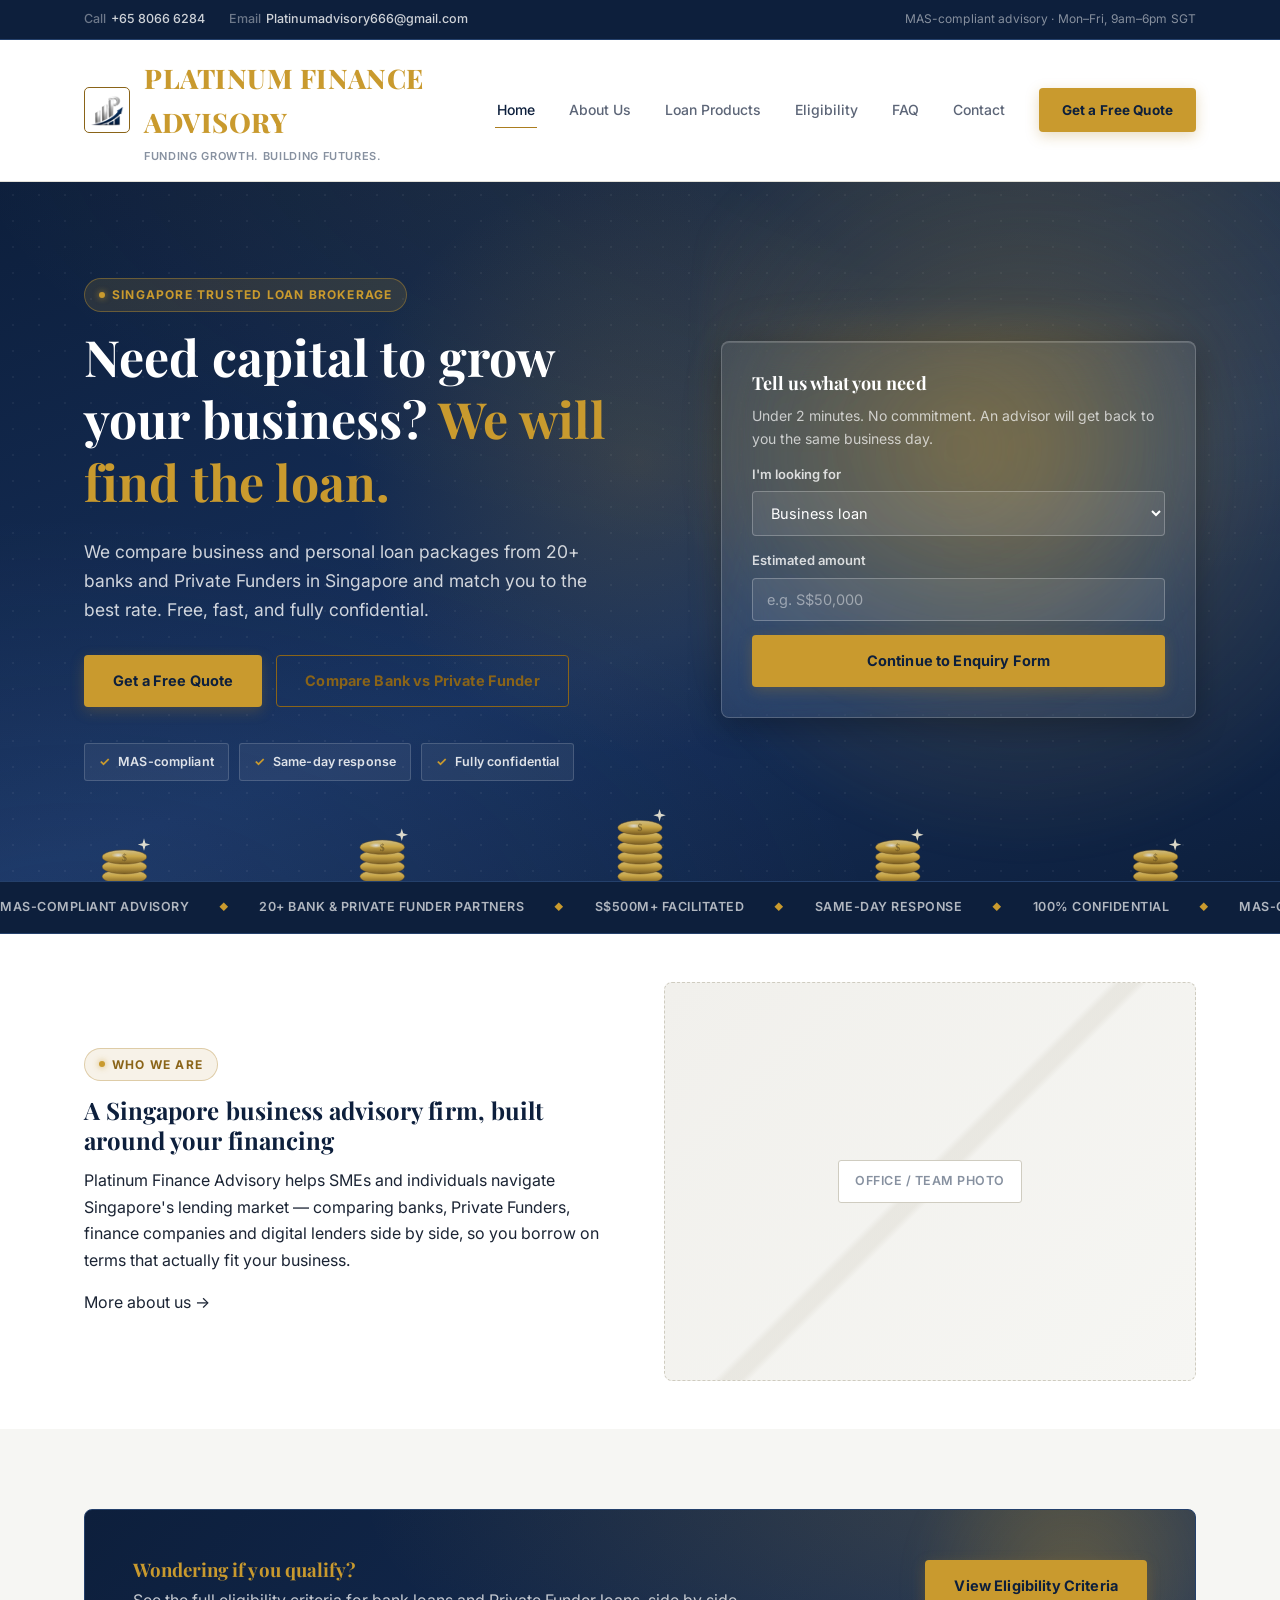
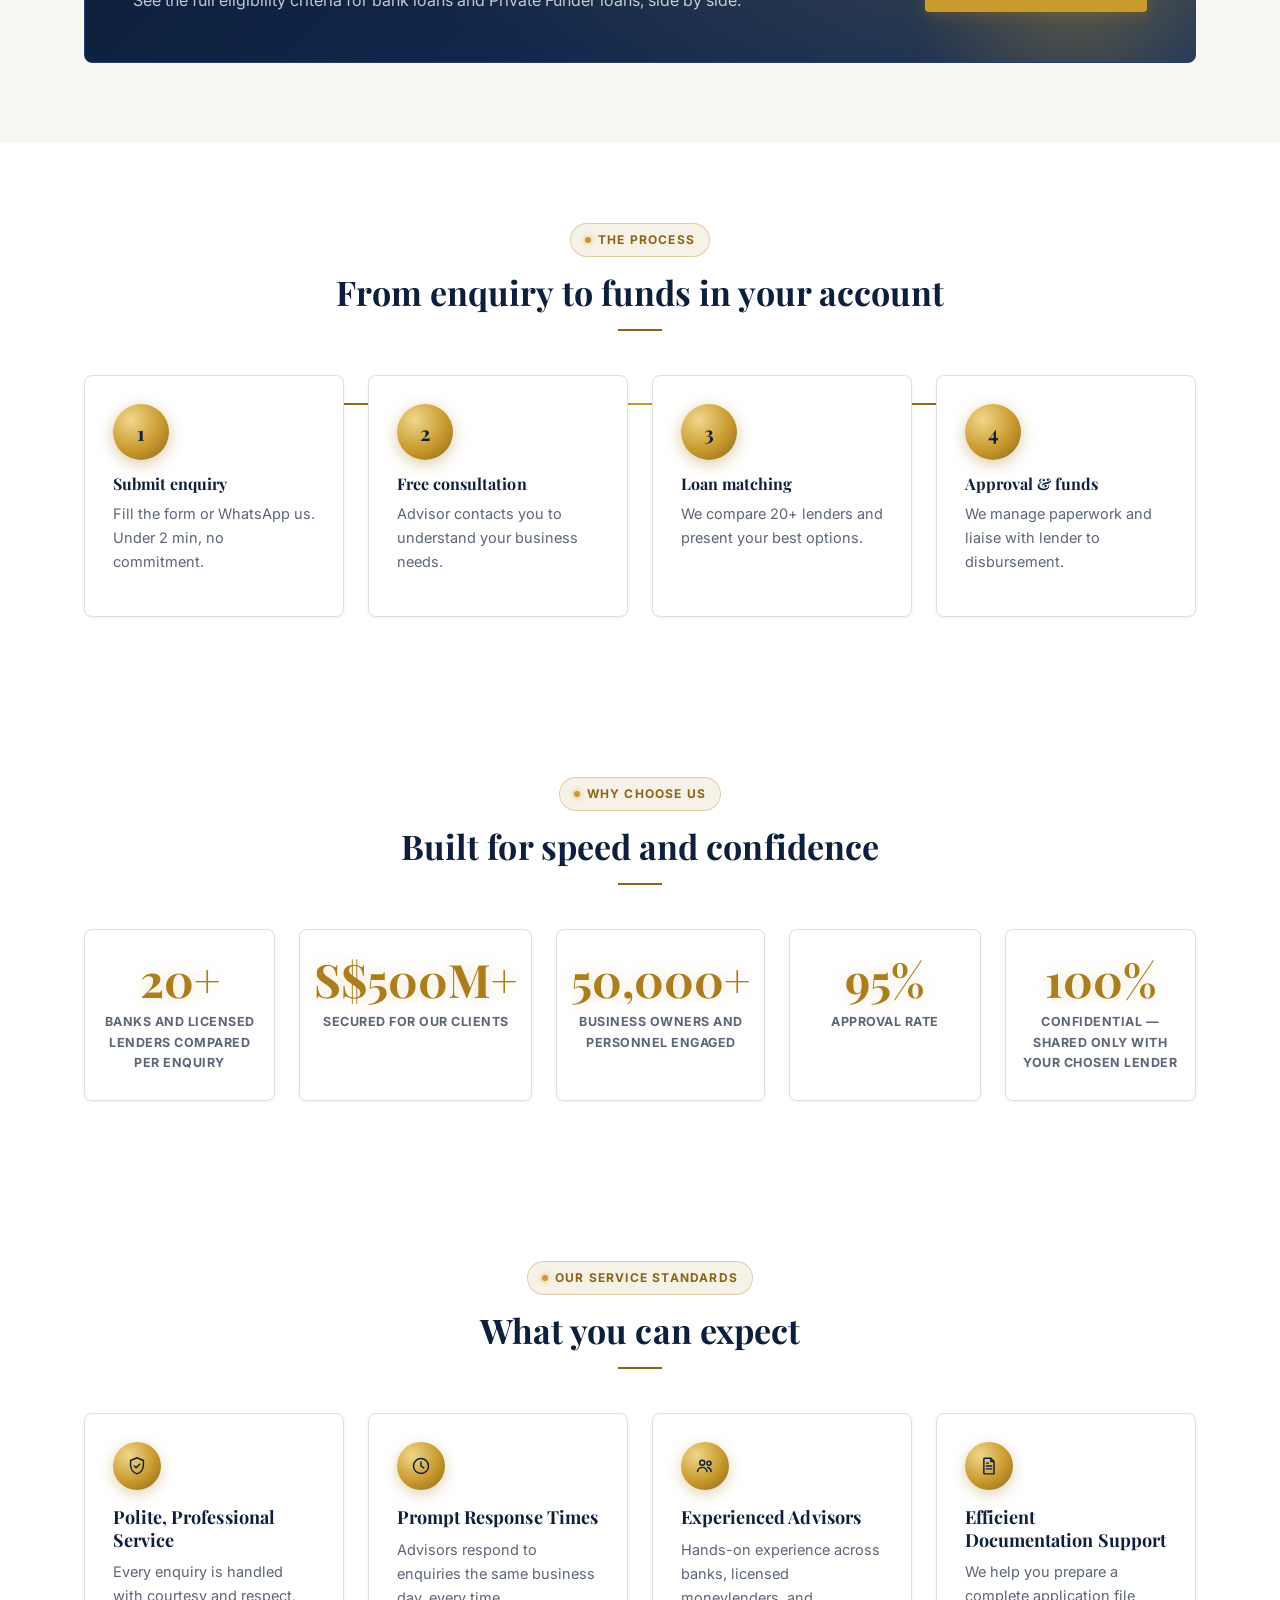
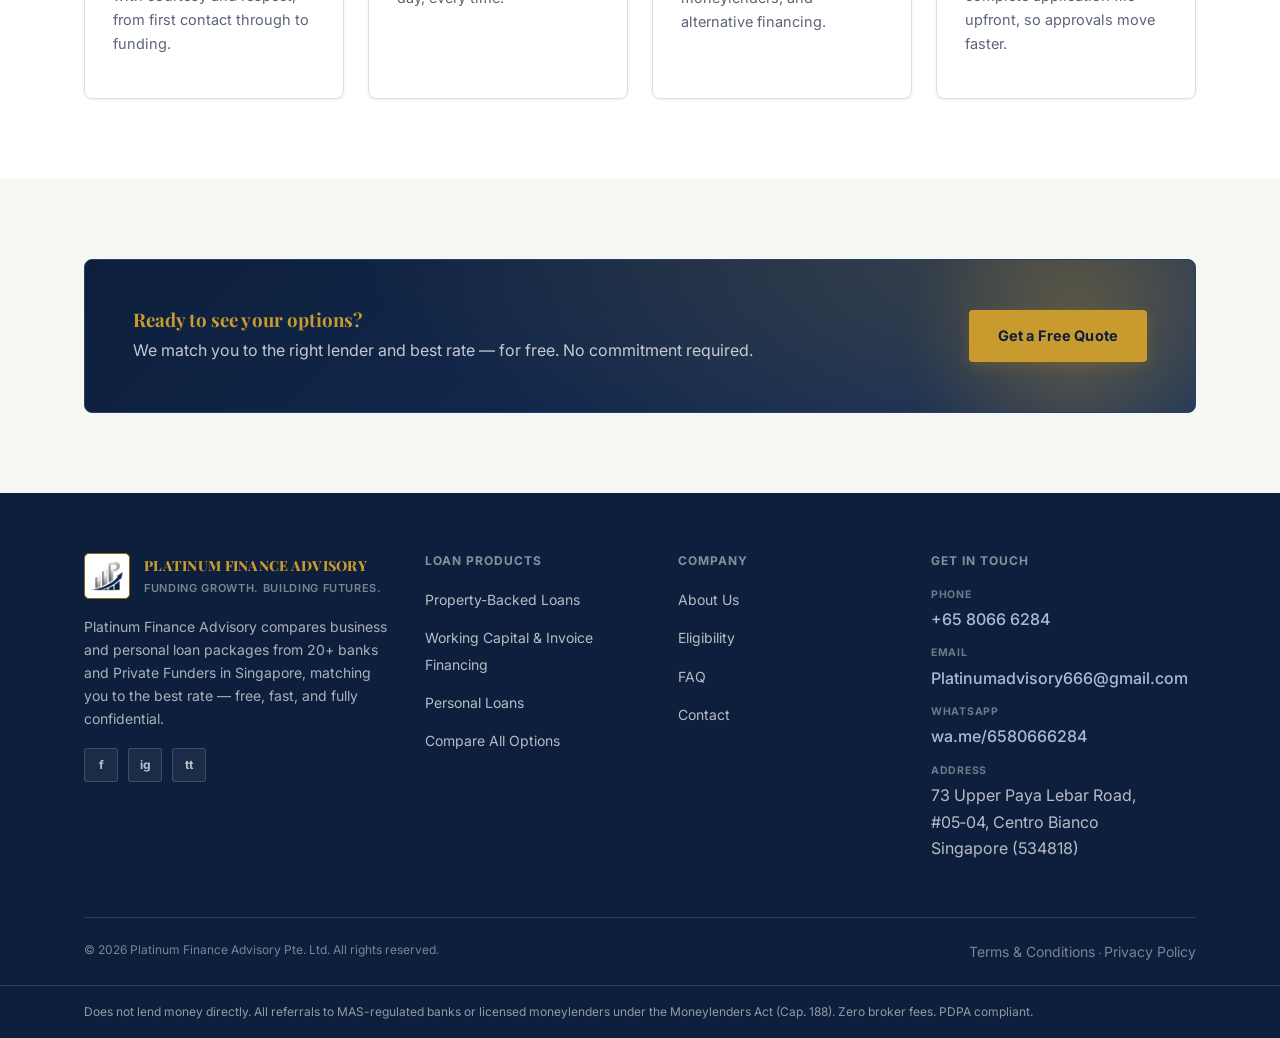
==== commit b04a75db: "Remove 'Zero Consultation Fee' badge from ticker and hero trust list" ====
--- a/index.html
+++ b/index.html
@@ -116,7 +116,6 @@
         <li><span class="dot">✓</span> MAS-compliant</li>
         <li><span class="dot">✓</span> Same-day response</li>
         <li><span class="dot">✓</span> Fully confidential</li>
-        <li><span class="dot">✓</span> Zero consultation fee</li>
       </ul>
     </div>
     <div class="hero-card-wrap">
@@ -146,13 +145,11 @@
     <span>MAS-Compliant Advisory</span><span class="ticker-dot">◆</span>
     <span>20+ Bank &amp; Private Funder Partners</span><span class="ticker-dot">◆</span>
     <span>S$500M+ Facilitated</span><span class="ticker-dot">◆</span>
-    <span>Zero Consultation Fee</span><span class="ticker-dot">◆</span>
     <span>Same-Day Response</span><span class="ticker-dot">◆</span>
     <span>100% Confidential</span><span class="ticker-dot">◆</span>
     <span>MAS-Compliant Advisory</span><span class="ticker-dot">◆</span>
     <span>20+ Bank &amp; Private Funder Partners</span><span class="ticker-dot">◆</span>
     <span>S$500M+ Facilitated</span><span class="ticker-dot">◆</span>
-    <span>Zero Consultation Fee</span><span class="ticker-dot">◆</span>
     <span>Same-Day Response</span><span class="ticker-dot">◆</span>
     <span>100% Confidential</span><span class="ticker-dot">◆</span>
   </div>
